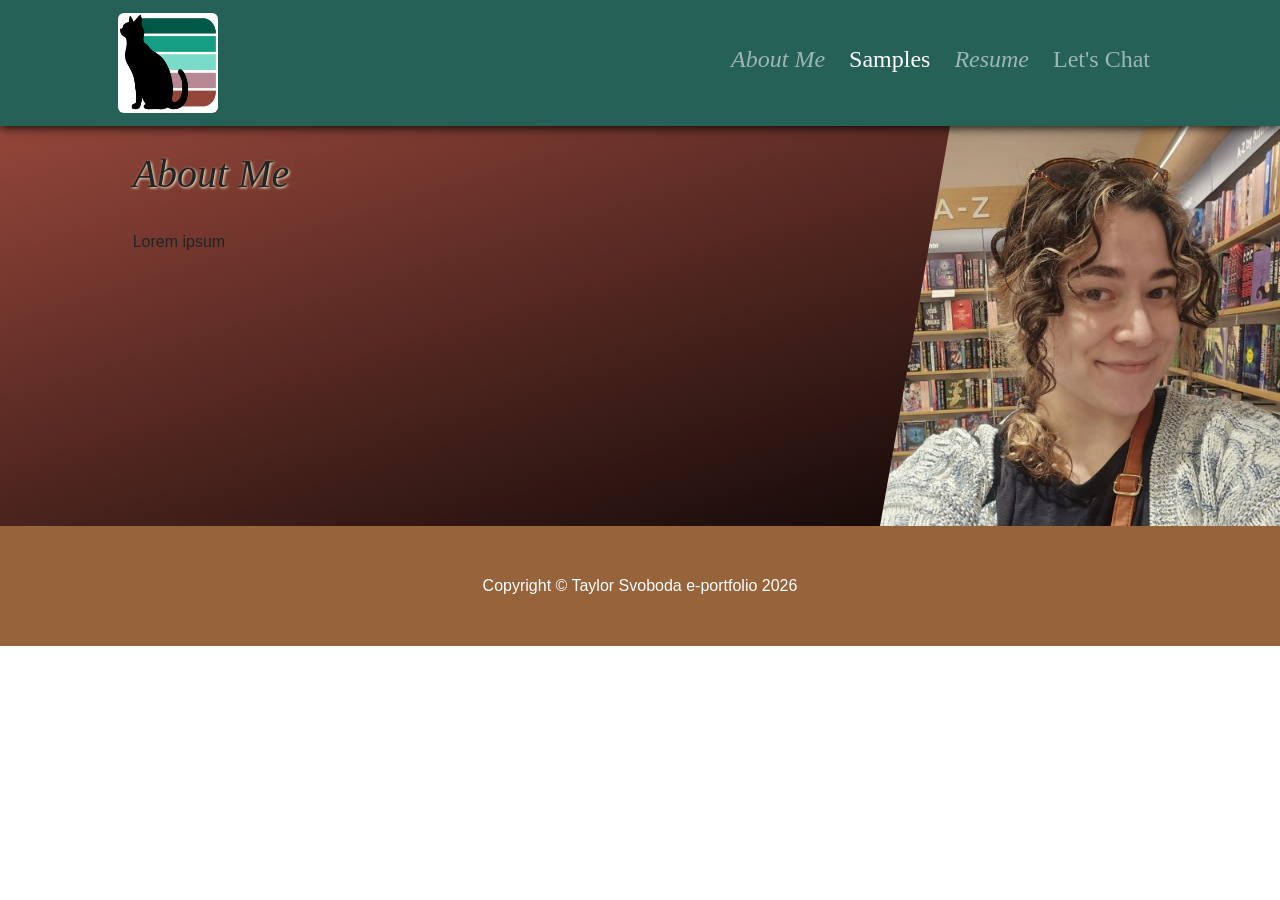
==== about.html @ b109f9ad "feat: blurbs about sample sites" ====
<!DOCTYPE html>
<html lang="en">

<head>
  <meta charset="UTF-8">
  <meta name="viewport" content="width=device-width, initial-scale=1.0">
  <link href="https://cdn.jsdelivr.net/npm/bootstrap@5.3.8/dist/css/bootstrap.min.css" rel="stylesheet"
    integrity="sha384-sRIl4kxILFvY47J16cr9ZwB07vP4J8+LH7qKQnuqkuIAvNWLzeN8tE5YBujZqJLB" crossorigin="anonymous">
  <link rel="stylesheet" href="styles.css" type="text/css">
  <title>About</title>
</head>

<body>
  <!-- Responsive navbar-->
  <nav class="navbar navbar-expand-lg navbar-dark bg-nav-dark">
    <div class="container px-5">
      <a class="navbar-logo" href="#"><img src="images/logo.png" alt="Black Cat Web Designs Home Page" width="100px"
          height="100px" class="rounded" /></a>
      <button class="navbar-toggler" type="button" data-bs-toggle="collapse" data-bs-target="#navbarSupportedContent"
        aria-controls="navbarSupportedContent" aria-expanded="false" aria-label="Toggle navigation for smaller screens">
        <span class="navbar-toggler-icon"></span>
      </button>
      <div class="collapse navbar-collapse" id="navbarSupportedContent">
        <ul class="navbar-nav ms-auto mb-2 mb-lg-0">
          <li class="nav-item px-1">
            <a class="nav-link" href="#"><i>About Me</i></a>
          </li>
          <li class="nav-item px-1">
            <a class="nav-link active" aria-current="page" href="./samples.html">Samples</a>
          </li>
          <li class="nav-item px-1">
            <a class="nav-link" href="./pages/resume.html"><i>Resume</i></a>
          </li>
          <li class="nav-item px-1">
            <a class="nav-link" href="./pages/contact.html">Let&#39s Chat</a>
          </li>
        </ul>
      </div>
    </div>
  </nav>
  <div class="full-width-grad-about">
    <div class="row">
      <div class="container col-lg-4">
        <h1 id="about-h1" class="p-4 w-100"><i>About Me</i></h1>
        <p class="p-4 m-auto w-100">Lorem ipsum</p>
      </div>
      <div class="about-img"><img src="./images/taylor.jpg" /></div>
    </div>
  </div>
  <footer class="py-5 bg-footer-dark">
    <div class="container px-4 px-lg-5">
      <p class="m-0 text-center text-white">
        Copyright &copy; Taylor Svoboda e-portfolio 2026
      </p>
    </div>
  </footer>
  <script src="https://cdn.jsdelivr.net/npm/bootstrap@5.3.8/dist/js/bootstrap.bundle.min.js"
    integrity="sha384-FKyoEForCGlyvwx9Hj09JcYn3nv7wiPVlz7YYwJrWVcXK/BmnVDxM+D2scQbITxI"
    crossorigin="anonymous"></script>
</body>

</html>
---- styles.css ----
:root {
  --bs-primary: #005847;
  --bs-secondary: #94463a;
  --bs-light: #f8f9fa;
  --bs-dark: #212529;
  --bs-primary-rgb: 0, 88, 71;
  --bs-secondary-rgb: 148, 70, 58;
  --bs-light-rgb: 248, 249, 250;
  --bs-dark-rgb: 33, 37, 41;
  --bs-nav-dark-rgb: 37, 97, 86;
  --bs-footer-dark-rgb: 151, 99, 59;
  --bs-accent-light-rgb: 230, 201, 173;
  --bs-white-rgb: 255, 255, 255;
  --bs-black-rgb: 0, 0, 0;
  --bs-body-color-rgb: 33, 37, 41;
  --bs-body-bg-rgb: 255, 255, 255;
  --bs-font-sans-serif: "Open Sans", sans-serif;
  --bs-gradient: linear-gradient(
    180deg,
    rgba(255, 255, 255, 0.15),
    rgba(255, 255, 255, 0)
  );
  --bs-body-font-family: var(--bs-font-sans-serif);
  --bs-body-font-size: 1rem;
  --bs-body-font-weight: 400;
  --bs-body-line-height: 1.5;
  --bs-body-color: #212529;
  --bs-body-bg: #fff;
  --bs-border-width: 1px;
  --bs-border-style: solid;
  --bs-border-color: #dee2e6;
  --bs-border-color-translucent: rgba(0, 0, 0, 0.175);
  --bs-border-radius: 0.375rem;
  --bs-border-radius-sm: 0.25rem;
  --bs-border-radius-lg: 0.5rem;
  --bs-border-radius-xl: 1rem;
  --bs-border-radius-2xl: 2rem;
  --bs-border-radius-pill: 50rem;
  --bs-link-color: #5472b8;
  --bs-link-hover-color: #005847;
  --bs-nav-link-font-size: 1.5rem;
}

*,
*::before,
*::after {
  box-sizing: border-box;
}

@media (prefers-reduced-motion: no-preference) {
  :root {
    scroll-behavior: smooth;
  }
}

body {
  margin: 0;
  font-family: var(--bs-body-font-family);
  font-size: var(--bs-body-font-size);
  font-weight: var(--bs-body-font-weight);
  line-height: var(--bs-body-line-height);
  color: var(--bs-body-color);
  text-align: var(--bs-body-text-align);
  background-color: var(--bs-body-bg);
  -webkit-text-size-adjust: 100%;
  -webkit-tap-highlight-color: rgba(0, 0, 0, 0);
}

h6, .h6, h5, .h5, h4, .h4, h3, .h3, h2, .h2, h1, .h1, .nav-link {
  margin-top: 0;
  margin-bottom: 0.5rem;
  font-weight: 500;
  line-height: 1.2;
  font-family: "Palatino Linotype", "Book Antiqua", Palatino, serif;
}

h1, .h1 {
  font-size: calc(1.375rem + 1.5vw);
}
@media (min-width: 1200px) {
  h1, .h1 {
    font-size: 2.5rem;
  }
}

#samples-h1 {
  width:fit-content;
  color: #94463a;
  text-shadow: 1px 1px 3px #fffccf;
}

h2, .h2 {
  font-size: calc(1.325rem + 0.9vw);
}
@media (min-width: 1200px) {
  h2, .h2 {
    font-size: 2rem;
  }
}

h3, .h3 {
  font-size: calc(1.3rem + 0.6vw);
}
@media (min-width: 1200px) {
  h3, .h3 {
    font-size: 1.75rem;
  }
}

h4, .h4 {
  font-size: calc(1.275rem + 0.3vw);
}
@media (min-width: 1200px) {
  h4, .h4 {
    font-size: 1.5rem;
  }
}

h5, .h5 {
  font-size: 1.25rem;
}

h6, .h6 {
  font-size: 1rem;
}

p {
  margin-top: 0;
  margin-bottom: 1rem;
}

ol,
ul {
  padding-left: 2rem;
  margin-top: 0;
  margin-bottom: 1rem;
}

ol ol,
ul ul,
ol ul,
ul ol {
  margin-bottom: 0;
}

b,
strong {
  font-weight: bolder;
}

a {
  color: var(--bs-link-color);
  text-decoration: underline;
}
a:hover {
  color: var(--bs-link-hover-color);
}

a:not([href]):not([class]), a:not([href]):not([class]):hover {
  color: inherit;
  text-decoration: none;
}

img {
  vertical-align: middle;
}

button:focus:not(:focus-visible) {
  outline: 0;
}

button {
  border-radius: 0;
  margin: 0;
  font-family: inherit;
  font-size: inherit;
  line-height: inherit;
  text-transform: none;
}

button,
[type="button"],
[type="reset"],
[type="submit"] {
  -webkit-appearance: button;
}
button:not(:disabled),
[type="button"]:not(:disabled),
[type="reset"]:not(:disabled),
[type="submit"]:not(:disabled) {
  cursor: pointer;
}

::-moz-focus-inner {
  padding: 0;
  border-style: none;
}

::-webkit-color-swatch-wrapper {
  padding: 0;
}

[hidden] {
  display: none !important;
}

.img-fluid {
  max-width: 100%;
  height: auto;
}

.container,
.container-fluid,
.container-xxl,
.container-xl,
.container-lg,
.container-md,
.container-sm {
  --bs-gutter-x: 1.5rem;
  --bs-gutter-y: 0;
  width: 100%;
  padding-right: calc(var(--bs-gutter-x) * 0.5);
  padding-left: calc(var(--bs-gutter-x) * 0.5);
  margin-right: auto;
  margin-left: auto;
}

.btn-primary {
  background-color: var(--bs-primary);
  color: white;
  border-color: var(--bs-primary);
}

@media (min-width: 576px) {
  .container-sm, .container {
    max-width: 540px;
  }
}
@media (min-width: 768px) {
  .container-md, .container-sm, .container {
    max-width: 720px;
  }
}
@media (min-width: 992px) {
  .container-lg, .container-md, .container-sm, .container {
    max-width: 960px;
  }
}
@media (min-width: 1200px) {
  .container-xl, .container-lg, .container-md, .container-sm, .container {
    max-width: 1140px;
  }
}
@media (min-width: 1400px) {
  .container-xxl, .container-xl, .container-lg, .container-md, .container-sm, .container {
    max-width: 1320px;
  }
}
.row {
  --bs-gutter-x: 1.5rem;
  --bs-gutter-y: 0;
  display: flex;
  flex-wrap: wrap;
  margin-top: calc(-1 * var(--bs-gutter-y));
  margin-right: calc(-0.5 * var(--bs-gutter-x));
  margin-left: calc(-0.5 * var(--bs-gutter-x));
}
.row > * {
  flex-shrink: 0;
  width: 100%;
  max-width: 100%;
  padding-right: calc(var(--bs-gutter-x) * 0.5);
  padding-left: calc(var(--bs-gutter-x) * 0.5);
  margin-top: var(--bs-gutter-y);
}

@media (min-width: 992px) {
  .col-lg {
    flex: 1 0 0%;
  }
 
  .col-lg-auto {
    flex: 0 0 auto;
    width: auto;
  }
  .col-lg-1 {
    flex: 0 0 auto;
    width: 8.33333333%;
  }
  .col-lg-2 {
    flex: 0 0 auto;
    width: 16.66666667%;
  }
  .col-lg-3 {
    flex: 0 0 auto;
    width: 25%;
  }
  .col-lg-4 {
    flex: 0 0 auto;
    width: 33.33333333%;
  }
  .col-lg-5 {
    flex: 0 0 auto;
    width: 41.66666667%;
  }
  .col-lg-6 {
    flex: 0 0 auto;
    width: 50%;
  }

  .col-lg-7 {
    flex: 0 0 auto;
    width: 58.33333333%;
  }
  .col-lg-8 {
    flex: 0 0 auto;
    width: 66.66666667%;
  }
  .col-lg-9 {
    flex: 0 0 auto;
    width: 75%;
  }
  .col-lg-10 {
    flex: 0 0 auto;
    width: 83.33333333%;
  }
  .col-lg-11 {
    flex: 0 0 auto;
    width: 91.66666667%;
  }
  .col-lg-12 {
    flex: 0 0 auto;
    width: 100%;
  }
  .g-lg-0,
  .gx-lg-0 {
    --bs-gutter-x: 0;
  }
  .g-lg-0,
  .gy-lg-0 {
    --bs-gutter-y: 0;
  }
  .g-lg-1,
  .gx-lg-1 {
    --bs-gutter-x: 0.25rem;
  }
  .g-lg-1,
  .gy-lg-1 {
    --bs-gutter-y: 0.25rem;
  }
  .g-lg-2,
  .gx-lg-2 {
    --bs-gutter-x: 0.5rem;
  }
  .g-lg-2,
  .gy-lg-2 {
    --bs-gutter-y: 0.5rem;
  }
  .g-lg-3,
  .gx-lg-3 {
    --bs-gutter-x: 1rem;
  }
  .g-lg-3,
  .gy-lg-3 {
    --bs-gutter-y: 1rem;
  }
  .g-lg-4,
  .gx-lg-4 {
    --bs-gutter-x: 1.5rem;
  }
  .g-lg-4,
  .gy-lg-4 {
    --bs-gutter-y: 1.5rem;
  }
  .g-lg-5,
  .gx-lg-5 {
    --bs-gutter-x: 3rem;
  }
  .g-lg-5,
  .gy-lg-5 {
    --bs-gutter-y: 3rem;
  }
}
@media (min-width: 1200px) {
  .col-xl {
    flex: 1 0 0%;
  }
  .row-cols-xl-auto > * {
    flex: 0 0 auto;
    width: auto;
  }
  .row-cols-xl-1 > * {
    flex: 0 0 auto;
    width: 100%;
  }
  .row-cols-xl-2 > * {
    flex: 0 0 auto;
    width: 50%;
  }
  .row-cols-xl-3 > * {
    flex: 0 0 auto;
    width: 33.3333333333%;
  }
  .row-cols-xl-4 > * {
    flex: 0 0 auto;
    width: 25%;
  }
  .row-cols-xl-5 > * {
    flex: 0 0 auto;
    width: 20%;
  }
  .row-cols-xl-6 > * {
    flex: 0 0 auto;
    width: 16.6666666667%;
  }
  .col-xl-auto {
    flex: 0 0 auto;
    width: auto;
  }
  .col-xl-1 {
    flex: 0 0 auto;
    width: 8.33333333%;
  }
  .col-xl-2 {
    flex: 0 0 auto;
    width: 16.66666667%;
  }
  .col-xl-3 {
    flex: 0 0 auto;
    width: 25%;
  }
  .col-xl-4 {
    flex: 0 0 auto;
    width: 33.33333333%;
  }
  .col-xl-5 {
    flex: 0 0 auto;
    width: 41.66666667%;
  }
  .col-xl-6 {
    flex: 0 0 auto;
    width: 50%;
  }
  .col-xl-7 {
    flex: 0 0 auto;
    width: 58.33333333%;
  }
  .col-xl-8 {
    flex: 0 0 auto;
    width: 66.66666667%;
  }
  .col-xl-9 {
    flex: 0 0 auto;
    width: 75%;
  }
  .col-xl-10 {
    flex: 0 0 auto;
    width: 83.33333333%;
  }
  .col-xl-11 {
    flex: 0 0 auto;
    width: 91.66666667%;
  }
  .col-xl-12 {
    flex: 0 0 auto;
    width: 100%;
  }
  .g-xl-0,
  .gx-xl-0 {
    --bs-gutter-x: 0;
  }
  .g-xl-0,
  .gy-xl-0 {
    --bs-gutter-y: 0;
  }
  .g-xl-1,
  .gx-xl-1 {
    --bs-gutter-x: 0.25rem;
  }
  .g-xl-1,
  .gy-xl-1 {
    --bs-gutter-y: 0.25rem;
  }
  .g-xl-2,
  .gx-xl-2 {
    --bs-gutter-x: 0.5rem;
  }
  .g-xl-2,
  .gy-xl-2 {
    --bs-gutter-y: 0.5rem;
  }
  .g-xl-3,
  .gx-xl-3 {
    --bs-gutter-x: 1rem;
  }
  .g-xl-3,
  .gy-xl-3 {
    --bs-gutter-y: 1rem;
  }
  .g-xl-4,
  .gx-xl-4 {
    --bs-gutter-x: 1.5rem;
  }
  .g-xl-4,
  .gy-xl-4 {
    --bs-gutter-y: 1.5rem;
  }
  .g-xl-5,
  .gx-xl-5 {
    --bs-gutter-x: 3rem;
  }
  .g-xl-5,
  .gy-xl-5 {
    --bs-gutter-y: 3rem;
  }
}
@media (min-width: 1400px) {
  .col-xxl {
    flex: 1 0 0%;
  }
  .row-cols-xxl-auto > * {
    flex: 0 0 auto;
    width: auto;
  }
  .row-cols-xxl-1 > * {
    flex: 0 0 auto;
    width: 100%;
  }
  .row-cols-xxl-2 > * {
    flex: 0 0 auto;
    width: 50%;
  }
  .row-cols-xxl-3 > * {
    flex: 0 0 auto;
    width: 33.3333333333%;
  }
  .row-cols-xxl-4 > * {
    flex: 0 0 auto;
    width: 25%;
  }
  .row-cols-xxl-5 > * {
    flex: 0 0 auto;
    width: 20%;
  }
  .row-cols-xxl-6 > * {
    flex: 0 0 auto;
    width: 16.6666666667%;
  }
  .col-xxl-auto {
    flex: 0 0 auto;
    width: auto;
  }
  .col-xxl-1 {
    flex: 0 0 auto;
    width: 8.33333333%;
  }
  .col-xxl-2 {
    flex: 0 0 auto;
    width: 16.66666667%;
  }
  .col-xxl-3 {
    flex: 0 0 auto;
    width: 25%;
  }
  .col-xxl-4 {
    flex: 0 0 auto;
    width: 33.33333333%;
  }
  .col-xxl-5 {
    flex: 0 0 auto;
    width: 41.66666667%;
  }
  .col-xxl-6 {
    flex: 0 0 auto;
    width: 50%;
  }
  .col-xxl-7 {
    flex: 0 0 auto;
    width: 58.33333333%;
  }
  .col-xxl-8 {
    flex: 0 0 auto;
    width: 66.66666667%;
  }
  .col-xxl-9 {
    flex: 0 0 auto;
    width: 75%;
  }
  .col-xxl-10 {
    flex: 0 0 auto;
    width: 83.33333333%;
  }
  .col-xxl-11 {
    flex: 0 0 auto;
    width: 91.66666667%;
  }
  .col-xxl-12 {
    flex: 0 0 auto;
    width: 100%;
  }
  .g-xxl-0,
  .gx-xxl-0 {
    --bs-gutter-x: 0;
  }
  .g-xxl-0,
  .gy-xxl-0 {
    --bs-gutter-y: 0;
  }
  .g-xxl-1,
  .gx-xxl-1 {
    --bs-gutter-x: 0.25rem;
  }
  .g-xxl-1,
  .gy-xxl-1 {
    --bs-gutter-y: 0.25rem;
  }
  .g-xxl-2,
  .gx-xxl-2 {
    --bs-gutter-x: 0.5rem;
  }
  .g-xxl-2,
  .gy-xxl-2 {
    --bs-gutter-y: 0.5rem;
  }
  .g-xxl-3,
  .gx-xxl-3 {
    --bs-gutter-x: 1rem;
  }
  .g-xxl-3,
  .gy-xxl-3 {
    --bs-gutter-y: 1rem;
  }
  .g-xxl-4,
  .gx-xxl-4 {
    --bs-gutter-x: 1.5rem;
  }
  .g-xxl-4,
  .gy-xxl-4 {
    --bs-gutter-y: 1.5rem;
  }
  .g-xxl-5,
  .gx-xxl-5 {
    --bs-gutter-x: 3rem;
  }
  .g-xxl-5,
  .gy-xxl-5 {
    --bs-gutter-y: 3rem;
  }
}

.nav {
  --bs-nav-link-padding-x: 1rem;
  --bs-nav-link-padding-y: 0.5rem;
  --bs-nav-link-font-weight: ;
  --bs-nav-link-color: var(--bs-link-color);
  --bs-nav-link-hover-color: var(--bs-link-hover-color);
  --bs-nav-link-disabled-color: #6c757d;
  display: flex;
  flex-wrap: wrap;
  padding-left: 0;
  margin-bottom: 0;
  list-style: none;
}

.nav-link {
  display: block;
  padding: var(--bs-nav-link-padding-y) var(--bs-nav-link-padding-x);
  font-size: var(--bs-nav-link-font-size);
  font-weight: var(--bs-nav-link-font-weight);
  color: var(--bs-nav-link-color);
  text-decoration: none;
  transition: color 0.15s ease-in-out, background-color 0.15s ease-in-out,
    border-color 0.15s ease-in-out;
}
@media (prefers-reduced-motion: reduce) {
  .nav-link {
    transition: none;
  }
}
.nav-link:hover,
.nav-link:focus {
  color: var(--bs-nav-link-hover-color);
}
.nav-link.disabled {
  color: var(--bs-nav-link-disabled-color);
  pointer-events: none;
  cursor: default;
}

.navbar {
  --bs-navbar-padding-x: 0;
  --bs-navbar-padding-y: 0.5rem;
  --bs-navbar-color: rgba(0, 0, 0, 0.55);
  --bs-navbar-hover-color: rgba(0, 0, 0, 0.7);
  --bs-navbar-disabled-color: rgba(0, 0, 0, 0.3);
  --bs-navbar-active-color: rgba(0, 0, 0, 0.9);
  --bs-navbar-logo-padding-y: 0.3125rem;
  --bs-navbar-logo-margin-end: 1rem;
  --bs-navbar-logo-font-size: 1.25rem;
  --bs-navbar-logo-color: rgba(0, 0, 0, 0.9);
  --bs-navbar-logo-hover-color: rgba(0, 0, 0, 0.9);
  --bs-navbar-nav-link-padding-x: 0.5rem;
  --bs-navbar-toggler-padding-y: 0.25rem;
  --bs-navbar-toggler-padding-x: 0.75rem;
  --bs-navbar-toggler-font-size: 1.25rem;
  --bs-navbar-toggler-icon-bg: url("data:image/svg+xml,%3csvg xmlns='http://www.w3.org/2000/svg' viewBox='0 0 30 30'%3e%3cpath stroke='rgba%280, 0, 0, 0.55%29' stroke-linecap='round' stroke-miterlimit='10' stroke-width='2' d='M4 7h22M4 15h22M4 23h22'/%3e%3c/svg%3e");
  --bs-navbar-toggler-border-color: rgba(0, 0, 0, 0.1);
  --bs-navbar-toggler-border-radius: 0.375rem;
  --bs-navbar-toggler-focus-width: 0.25rem;
  --bs-navbar-toggler-transition: box-shadow 0.15s ease-in-out;
  position: relative;
  display: flex;
  flex-wrap: wrap;
  align-items: center;
  justify-content: space-between;
  padding: var(--bs-navbar-padding-y) var(--bs-navbar-padding-x);
  box-shadow: 0 1px 10px black;
  z-index: 2;
}
.navbar > .container,
.navbar > .container-fluid,
.navbar > .container-sm,
.navbar > .container-md,
.navbar > .container-lg,
.navbar > .container-xl,
.navbar > .container-xxl {
  display: flex;
  flex-wrap: inherit;
  align-items: center;
  justify-content: space-between;
}

.navbar-logo {
  padding-top: var(--bs-navbar-logo-padding-y);
  padding-bottom: var(--bs-navbar-logo-padding-y);
  margin-right: var(--bs-navbar-logo-margin-end);
  font-size: var(--bs-navbar-logo-font-size);
  color: var(--bs-navbar-logo-color);
  text-decoration: none;
  white-space: nowrap;
}
.navbar-logo:hover,
.navbar-logo:focus {
  color: var(--bs-navbar-logo-hover-color);
}

.navbar-nav {
  --bs-nav-link-padding-x: 0;
  --bs-nav-link-padding-y: 0.5rem;
  --bs-nav-link-font-weight: ;
  --bs-nav-link-color: var(--bs-navbar-color);
  --bs-nav-link-hover-color: var(--bs-navbar-hover-color);
  --bs-nav-link-disabled-color: var(--bs-navbar-disabled-color);
  display: flex;
  flex-direction: column;
  padding-left: 0;
  margin-bottom: 0;
  list-style: none;
}
.navbar-nav .show > .nav-link,
.navbar-nav .nav-link.active {
  color: var(--bs-navbar-active-color);
}

.navbar-text {
  padding-top: 0.5rem;
  padding-bottom: 0.5rem;
  color: var(--bs-navbar-color);
}
.navbar-text a,
.navbar-text a:hover,
.navbar-text a:focus {
  color: var(--bs-navbar-active-color);
}

.navbar-collapse {
  flex-basis: 100%;
  flex-grow: 1;
  align-items: center;
}

.navbar-toggler {
  padding: var(--bs-navbar-toggler-padding-y) var(--bs-navbar-toggler-padding-x);
  font-size: var(--bs-navbar-toggler-font-size);
  line-height: 1;
  color: var(--bs-navbar-color);
  background-color: transparent;
  border: var(--bs-border-width) solid var(--bs-navbar-toggler-border-color);
  border-radius: var(--bs-navbar-toggler-border-radius);
  transition: var(--bs-navbar-toggler-transition);
}
@media (prefers-reduced-motion: reduce) {
  .navbar-toggler {
    transition: none;
  }
}
.navbar-toggler:hover {
  text-decoration: none;
}
.navbar-toggler:focus {
  text-decoration: none;
  outline: 0;
  box-shadow: 0 0 0 var(--bs-navbar-toggler-focus-width);
}

.navbar-toggler-icon {
  display: inline-block;
  width: 1.5em;
  height: 1.5em;
  vertical-align: middle;
  background-image: var(--bs-navbar-toggler-icon-bg);
  background-repeat: no-repeat;
  background-position: center;
  background-size: 100%;
}

.navbar-nav-scroll {
  max-height: var(--bs-scroll-height, 75vh);
  overflow-y: auto;
}

@media (min-width: 576px) {
  .navbar-expand-sm {
    flex-wrap: nowrap;
    justify-content: flex-start;
  }
  .navbar-expand-sm .navbar-nav {
    flex-direction: row;
  }
  .navbar-expand-sm .navbar-nav .dropdown-menu {
    position: absolute;
  }
  .navbar-expand-sm .navbar-nav .nav-link {
    padding-right: var(--bs-navbar-nav-link-padding-x);
    padding-left: var(--bs-navbar-nav-link-padding-x);
  }
  .navbar-expand-sm .navbar-nav-scroll {
    overflow: visible;
  }
  .navbar-expand-sm .navbar-collapse {
    display: flex !important;
    flex-basis: auto;
  }
  .navbar-expand-sm .navbar-toggler {
    display: none;
  }
}
@media (min-width: 768px) {
  .navbar-expand-md {
    flex-wrap: nowrap;
    justify-content: flex-start;
  }
  .navbar-expand-md .navbar-nav {
    flex-direction: row;
  }
  .navbar-expand-md .navbar-nav .dropdown-menu {
    position: absolute;
  }
  .navbar-expand-md .navbar-nav .nav-link {
    padding-right: var(--bs-navbar-nav-link-padding-x);
    padding-left: var(--bs-navbar-nav-link-padding-x);
  }
  .navbar-expand-md .navbar-nav-scroll {
    overflow: visible;
  }
  .navbar-expand-md .navbar-collapse {
    display: flex !important;
    flex-basis: auto;
  }
  .navbar-expand-md .navbar-toggler {
    display: none;
  }
}
@media (min-width: 992px) {
  .navbar-expand-lg {
    flex-wrap: nowrap;
    justify-content: flex-start;
  }
  .navbar-expand-lg .navbar-nav {
    flex-direction: row;
  }
  .navbar-expand-lg .navbar-nav .dropdown-menu {
    position: absolute;
  }
  .navbar-expand-lg .navbar-nav .nav-link {
    padding-right: var(--bs-navbar-nav-link-padding-x);
    padding-left: var(--bs-navbar-nav-link-padding-x);
  }
  .navbar-expand-lg .navbar-nav-scroll {
    overflow: visible;
  }
  .navbar-expand-lg .navbar-collapse {
    display: flex !important;
    flex-basis: auto;
  }
  .navbar-expand-lg .navbar-toggler {
    display: none;
  }
}
@media (min-width: 1200px) {
  .navbar-expand-xl {
    flex-wrap: nowrap;
    justify-content: flex-start;
  }
  .navbar-expand-xl .navbar-nav {
    flex-direction: row;
  }
  .navbar-expand-xl .navbar-nav .dropdown-menu {
    position: absolute;
  }
  .navbar-expand-xl .navbar-nav .nav-link {
    padding-right: var(--bs-navbar-nav-link-padding-x);
    padding-left: var(--bs-navbar-nav-link-padding-x);
  }
  .navbar-expand-xl .navbar-nav-scroll {
    overflow: visible;
  }
  .navbar-expand-xl .navbar-collapse {
    display: flex !important;
    flex-basis: auto;
  }
  .navbar-expand-xl .navbar-toggler {
    display: none;
  }
}
@media (min-width: 1400px) {
  .navbar-expand-xxl {
    flex-wrap: nowrap;
    justify-content: flex-start;
  }
  .navbar-expand-xxl .navbar-nav {
    flex-direction: row;
  }
  .navbar-expand-xxl .navbar-nav .dropdown-menu {
    position: absolute;
  }
  .navbar-expand-xxl .navbar-nav .nav-link {
    padding-right: var(--bs-navbar-nav-link-padding-x);
    padding-left: var(--bs-navbar-nav-link-padding-x);
  }
  .navbar-expand-xxl .navbar-nav-scroll {
    overflow: visible;
  }
  .navbar-expand-xxl .navbar-collapse {
    display: flex !important;
    flex-basis: auto;
  }
  .navbar-expand-xxl .navbar-toggler {
    display: none;
  }
}

.navbar-expand {
  flex-wrap: nowrap;
  justify-content: flex-start;
}
.navbar-expand .navbar-nav {
  flex-direction: row;
}
.navbar-expand .navbar-nav .dropdown-menu {
  position: absolute;
}
.navbar-expand .navbar-nav .nav-link {
  padding-right: var(--bs-navbar-nav-link-padding-x);
  padding-left: var(--bs-navbar-nav-link-padding-x);
}
.navbar-expand .navbar-nav-scroll {
  overflow: visible;
}
.navbar-expand .navbar-collapse {
  display: flex !important;
  flex-basis: auto;
}
.navbar-expand .navbar-toggler {
  display: none;
}

.navbar-dark {
  --bs-navbar-color: rgba(255, 255, 255, 0.55);
  --bs-navbar-hover-color: rgba(255, 255, 255, 0.75);
  --bs-navbar-disabled-color: rgba(255, 255, 255, 0.25);
  --bs-navbar-active-color: #fff;
  --bs-navbar-logo-color: #fff;
  --bs-navbar-logo-hover-color: #fff;
  --bs-navbar-toggler-border-color: rgba(255, 255, 255, 0.1);
  --bs-navbar-toggler-icon-bg: url("data:image/svg+xml,%3csvg xmlns='http://www.w3.org/2000/svg' viewBox='0 0 30 30'%3e%3cpath stroke='rgba%28255, 255, 255, 0.55%29' stroke-linecap='round' stroke-miterlimit='10' stroke-width='2' d='M4 7h22M4 15h22M4 23h22'/%3e%3c/svg%3e");
}

/* ABOUT */
.full-width-grad-about {
  background-image: linear-gradient(to bottom right, var(--bs-secondary), black);
  /* TODO: fix, not showing */
  box-shadow: 0 10px 10px black;
  max-height: 400px;
  z-index: 1;
}

#about-h1 {
  float: left;
  text-shadow: 1px 1px 3px #fffccf;
}

/* TODO make responsive */
.about-img {
  max-width: 50%;
  float: right;
  max-height: 400px;
}

.about-img img {
  width: auto;
  height: 100%;
  float: right;
  --p: 70px; /* control the shape (can be percentage) */
  aspect-ratio: 1;
  clip-path: polygon(var(--p) 0,100% 0,100% 100%,0 100%);
}

/* SAMPLES */
.carousel {
  position: relative;
  width: 80%;
  padding-bottom: 5rem; /* Add padding to the bottom to make room for the caption */
}

/* Limit size of sliding images within laptop 'border' */
#samples-carousel .carousel-inner {
  width: 77%;
  overflow: hidden;
  padding: 0;
  padding-top: 4.5%;
}

.external-caption {
  text-align: center;
  margin-top: 5rem;
  padding-bottom: -5rem;
}

.carousel.pointer-event {
  touch-action: pan-y;
}

.carousel-inner::after {
  display: block;
  clear: both;
  content: "";
}

.carousel-item {
  object-fit: cover;
  width: 100%;
  height: 100%;
  margin-right: -100%;
  -webkit-backface-visibility: hidden;
          backface-visibility: hidden;
  transition: transform 0.6s ease-in-out;
  overflow: hidden; /* Hide excess parts of the image */
}

.carousel-item img {
  height: 100%; /* Make the image take up the full height of the item container */
  width: 100%; /* Make the image take up the full width */
  object-position: top center; /* Center the image within the container */
}

@media (prefers-reduced-motion: reduce) {
  .carousel-item {
    transition: none;
  }
}

.carousel-item.active,
.carousel-item-next,
.carousel-item-prev {
  display: block;
}

.carousel-item-next:not(.carousel-item-start),
.active.carousel-item-end {
  transform: translateX(100%);
}

.carousel-item-prev:not(.carousel-item-end),
.active.carousel-item-start {
  transform: translateX(-100%);
}

.carousel-fade .carousel-item {
  opacity: 0;
  transition-property: opacity;
  transform: none;
}
.carousel-fade .carousel-item.active,
.carousel-fade .carousel-item-next.carousel-item-start,
.carousel-fade .carousel-item-prev.carousel-item-end {
  z-index: 1;
  opacity: 1;
}
.carousel-fade .active.carousel-item-start,
.carousel-fade .active.carousel-item-end {
  z-index: 0;
  opacity: 0;
  transition: opacity 0s 0.6s;
}
@media (prefers-reduced-motion: reduce) {
  .carousel-fade .active.carousel-item-start,
  .carousel-fade .active.carousel-item-end {
    transition: none;
  }
}

.carousel-control-prev,
.carousel-control-next {
  position: absolute;
  top: 0;
  bottom: 0;
  z-index: 1;
  display: flex;
  align-items: center;
  justify-content: center;
  width: 15%;
  padding: 0;
  color: #fff;
  text-align: center;
  background: none;
  border: 0;
  opacity: 0.5;
  transition: opacity 0.15s ease;
}

/* make icons more visible */
.carousel-control-prev-icon,
.carousel-control-next-icon {
  filter: invert(1);
}

@media (prefers-reduced-motion: reduce) {
  .carousel-control-prev,
  .carousel-control-next {
    transition: none;
  }
}
.carousel-control-prev:hover,
.carousel-control-prev:focus,
.carousel-control-next:hover,
.carousel-control-next:focus {
  color: #fff;
  text-decoration: none;
  outline: 0;
  opacity: 0.9;
}

.carousel-control-prev {
  left: 0;
}

.carousel-control-next {
  right: 0;
}

.carousel-control-prev-icon,
.carousel-control-next-icon {
  display: inline-block;
  width: 2rem;
  height: 2rem;
  background-repeat: no-repeat;
  background-position: 50%;
  background-size: 100% 100%;
}

.carousel-control-prev-icon {
  background-image: url("data:image/svg+xml,%3csvg xmlns='http://www.w3.org/2000/svg' viewBox='0 0 16 16' fill='%23fff'%3e%3cpath d='M11.354 1.646a.5.5 0 0 1 0 .708L5.707 8l5.647 5.646a.5.5 0 0 1-.708.708l-6-6a.5.5 0 0 1 0-.708l6-6a.5.5 0 0 1 .708 0z'/%3e%3c/svg%3e");
}

.carousel-control-next-icon {
  background-image: url("data:image/svg+xml,%3csvg xmlns='http://www.w3.org/2000/svg' viewBox='0 0 16 16' fill='%23fff'%3e%3cpath d='M4.646 1.646a.5.5 0 0 1 .708 0l6 6a.5.5 0 0 1 0 .708l-6 6a.5.5 0 0 1-.708-.708L10.293 8 4.646 2.354a.5.5 0 0 1 0-.708z'/%3e%3c/svg%3e");
}

.carousel-indicators {
  position: absolute;
  right: 0;
  bottom: 0;
  left: 0;
  z-index: 2;
  display: flex;
  justify-content: center;
  padding: 0;
  margin-right: 15%;
  margin-bottom: 1rem;
  margin-left: 15%;
  list-style: none;
}
.carousel-indicators [data-bs-target] {
  box-sizing: content-box;
  flex: 0 1 auto;
  width: 30px;
  height: 3px;
  padding: 0;
  margin-right: 3px;
  margin-left: 3px;
  text-indent: -999px;
  cursor: pointer;
  background-color: #fff;
  background-clip: padding-box;
  border: 0;
  border-top: 10px solid transparent;
  border-bottom: 10px solid transparent;
  opacity: 0.5;
  transition: opacity 0.6s ease;
}
@media (prefers-reduced-motion: reduce) {
  .carousel-indicators [data-bs-target] {
    transition: none;
  }
}
.carousel-indicators .active {
  opacity: 1;
}

/* ----------------------- */
.this-will-work {
  position: relative;
}

.transparent-frame-overlay {
  pointer-events: none;
  position: absolute;
  left: 50%;
  top:50%;
  transform: translate(-50%, -50%);
  z-index: 10;
  height: 100%;
  width:100%;
}

/* MacBook image sizing */
.transparent-frame-overlay img {
  width: 100%;
  height: auto;
}

.text-bg-primary {
  color: #fff !important;
  background-color: RGBA(13, 110, 253, var(--bs-bg-opacity, 1)) !important;
}

.text-bg-secondary {
  color: #fff !important;
  background-color: RGBA(148, 70, 58, var(--bs-bg-opacity, 1)) !important;
}

.text-bg-light {
  color: #000 !important;
  background-color: RGBA(248, 249, 250, var(--bs-bg-opacity, 1)) !important;
}

.text-bg-dark {
  color: #fff !important;
  background-color: RGBA(33, 37, 41, var(--bs-bg-opacity, 1)) !important;
}

.d-block {
  display: block !important;
}

.w-25 {
  width: 25% !important;
}

.w-50 {
  width: 50% !important;
}

.w-75 {
  width: 75% !important;
}

.w-100 {
  width: 100% !important;
}

.w-auto {
  width: auto !important;
}

.mw-100 {
  max-width: 100% !important;
}

.vw-100 {
  width: 100vw !important;
}

.min-vw-100 {
  min-width: 100vw !important;
}

.h-25 {
  height: 25% !important;
}

.h-50 {
  height: 50% !important;
}

.h-75 {
  height: 75% !important;
}

.h-100 {
  height: 100% !important;
}

.h-auto {
  height: auto !important;
}

.mh-100 {
  max-height: 100% !important;
}

.vh-100 {
  height: 100vh !important;
}

.min-vh-100 {
  min-height: 100vh !important;
}

.align-items-center {
  align-items: center !important;
}

.m-0 {
  margin: 0 !important;
}

.m-1 {
  margin: 0.25rem !important;
}

.m-2 {
  margin: 0.5rem !important;
}

.m-3 {
  margin: 1rem !important;
}

.m-4 {
  margin: 1.5rem !important;
}

.m-5 {
  margin: 3rem !important;
}

.m-auto {
  margin: auto !important;
}

.mx-0 {
  margin-right: 0 !important;
  margin-left: 0 !important;
}

.mx-1 {
  margin-right: 0.25rem !important;
  margin-left: 0.25rem !important;
}

.mx-2 {
  margin-right: 0.5rem !important;
  margin-left: 0.5rem !important;
}

.mx-3 {
  margin-right: 1rem !important;
  margin-left: 1rem !important;
}

.mx-4 {
  margin-right: 1.5rem !important;
  margin-left: 1.5rem !important;
}

.mx-5 {
  margin-right: 3rem !important;
  margin-left: 3rem !important;
}

.mx-auto {
  margin-right: auto !important;
  margin-left: auto !important;
}

.mt-0 {
  margin-top: 0 !important;
}

.mt-1 {
  margin-top: 0.25rem !important;
}

.mt-2 {
  margin-top: 0.5rem !important;
}

.mt-3 {
  margin-top: 1rem !important;
}

.mt-4 {
  margin-top: 1.5rem !important;
}

.mt-5 {
  margin-top: 3rem !important;
}

.mt-auto {
  margin-top: auto !important;
}

.me-0 {
  margin-right: 0 !important;
}

.me-1 {
  margin-right: 0.25rem !important;
}

.me-2 {
  margin-right: 0.5rem !important;
}

.me-3 {
  margin-right: 1rem !important;
}

.me-4 {
  margin-right: 1.5rem !important;
}

.me-5 {
  margin-right: 3rem !important;
}

.me-auto {
  margin-right: auto !important;
}

.mb-0 {
  margin-bottom: 0 !important;
}

.mb-1 {
  margin-bottom: 0.25rem !important;
}

.mb-2 {
  margin-bottom: 0.5rem !important;
}

.mb-3 {
  margin-bottom: 1rem !important;
}

.mb-4 {
  margin-bottom: 1.5rem !important;
}

.mb-5 {
  margin-bottom: 3rem !important;
}

.mb-auto {
  margin-bottom: auto !important;
}

.ms-0 {
  margin-left: 0 !important;
}

.ms-1 {
  margin-left: 0.25rem !important;
}

.ms-2 {
  margin-left: 0.5rem !important;
}

.ms-3 {
  margin-left: 1rem !important;
}

.ms-4 {
  margin-left: 1.5rem !important;
}

.ms-5 {
  margin-left: 3rem !important;
}

.ms-auto {
  margin-left: auto !important;
}

.p-0 {
  padding: 0 !important;
}

.p-1 {
  padding: 0.25rem !important;
}

.p-2 {
  padding: 0.5rem !important;
}

.p-3 {
  padding: 1rem !important;
}

.p-4 {
  padding: 1.5rem !important;
}

.p-5 {
  padding: 3rem !important;
}

.px-0 {
  padding-right: 0 !important;
  padding-left: 0 !important;
}

.px-1 {
  padding-right: 0.25rem !important;
  padding-left: 0.25rem !important;
}

.px-2 {
  padding-right: 0.5rem !important;
  padding-left: 0.5rem !important;
}

.px-3 {
  padding-right: 1rem !important;
  padding-left: 1rem !important;
}

.px-4 {
  padding-right: 1.5rem !important;
  padding-left: 1.5rem !important;
}

.px-5 {
  padding-right: 3rem !important;
  padding-left: 3rem !important;
}

.py-0 {
  padding-top: 0 !important;
  padding-bottom: 0 !important;
}

.py-1 {
  padding-top: 0.25rem !important;
  padding-bottom: 0.25rem !important;
}

.py-2 {
  padding-top: 0.5rem !important;
  padding-bottom: 0.5rem !important;
}

.py-3 {
  padding-top: 1rem !important;
  padding-bottom: 1rem !important;
}

.py-4 {
  padding-top: 1.5rem !important;
  padding-bottom: 1.5rem !important;
}

.py-5 {
  padding-top: 3rem !important;
  padding-bottom: 3rem !important;
}

.pt-0 {
  padding-top: 0 !important;
}

.pt-1 {
  padding-top: 0.25rem !important;
}

.pt-2 {
  padding-top: 0.5rem !important;
}

.pt-3 {
  padding-top: 1rem !important;
}

.pt-4 {
  padding-top: 1.5rem !important;
}

.pt-5 {
  padding-top: 3rem !important;
}

.pe-0 {
  padding-right: 0 !important;
}

.pe-1 {
  padding-right: 0.25rem !important;
}

.pe-2 {
  padding-right: 0.5rem !important;
}

.pe-3 {
  padding-right: 1rem !important;
}

.pe-4 {
  padding-right: 1.5rem !important;
}

.pe-5 {
  padding-right: 3rem !important;
}

.pb-0 {
  padding-bottom: 0 !important;
}

.pb-1 {
  padding-bottom: 0.25rem !important;
}

.pb-2 {
  padding-bottom: 0.5rem !important;
}

.pb-3 {
  padding-bottom: 1rem !important;
}

.pb-4 {
  padding-bottom: 1.5rem !important;
}

.pb-5 {
  padding-bottom: 3rem !important;
}

.ps-0 {
  padding-left: 0 !important;
}

.ps-1 {
  padding-left: 0.25rem !important;
}

.ps-2 {
  padding-left: 0.5rem !important;
}

.ps-3 {
  padding-left: 1rem !important;
}

.ps-4 {
  padding-left: 1.5rem !important;
}

.ps-5 {
  padding-left: 3rem !important;
}

.gap-0 {
  gap: 0 !important;
}

.gap-1 {
  gap: 0.25rem !important;
}

.gap-2 {
  gap: 0.5rem !important;
}

.gap-3 {
  gap: 1rem !important;
}

.gap-4 {
  gap: 1.5rem !important;
}

.gap-5 {
  gap: 3rem !important;
}

.font-monospace {
  font-family: var(--bs-font-monospace) !important;
}

.fst-italic {
  font-style: italic !important;
}

.text-center {
  text-align: center !important;
}

.text-decoration-none {
  text-decoration: none !important;
}

.text-lowercase {
  text-transform: lowercase !important;
}

.text-uppercase {
  text-transform: uppercase !important;
}

.text-capitalize {
  text-transform: capitalize !important;
}

.text-wrap {
  white-space: normal !important;
}

.text-nowrap {
  white-space: nowrap !important;
}

/* rtl:begin:remove */
.text-break {
  word-wrap: break-word !important;
  word-break: break-word !important;
}

/* rtl:end:remove */
.text-primary {
  --bs-text-opacity: 1;
  color: rgba(var(--bs-primary-rgb), var(--bs-text-opacity)) !important;
}

.text-secondary {
  --bs-text-opacity: 1;
  color: rgba(var(--bs-secondary), var(--bs-text-opacity)) !important;
}

.text-light {
  --bs-text-opacity: 1;
  color: rgba(var(--bs-light-rgb), var(--bs-text-opacity)) !important;
}

.text-dark {
  --bs-text-opacity: 1;
  color: rgba(var(--bs-dark-rgb), var(--bs-text-opacity)) !important;
}

.text-black {
  --bs-text-opacity: 1;
  color: rgba(var(--bs-black-rgb), var(--bs-text-opacity)) !important;
}

.text-white {
  --bs-text-opacity: 1;
  color: rgba(var(--bs-white-rgb), var(--bs-text-opacity)) !important;
}

.text-body {
  --bs-text-opacity: 1;
  color: rgba(var(--bs-body-color-rgb), var(--bs-text-opacity)) !important;
}

.text-muted {
  --bs-text-opacity: 1;
  color: #6c757d !important;
}

.text-black-50 {
  --bs-text-opacity: 1;
  color: rgba(0, 0, 0, 0.5) !important;
}

.text-white-50 {
  --bs-text-opacity: 1;
  color: rgba(255, 255, 255, 0.5) !important;
}

.text-reset {
  --bs-text-opacity: 1;
  color: inherit !important;
}

.text-opacity-25 {
  --bs-text-opacity: 0.25;
}

.text-opacity-50 {
  --bs-text-opacity: 0.5;
}

.text-opacity-75 {
  --bs-text-opacity: 0.75;
}

.text-opacity-100 {
  --bs-text-opacity: 1;
}

.bg-primary {
  --bs-bg-opacity: 1;
  background-color: rgba(
    var(--bs-primary-rgb),
    var(--bs-bg-opacity)
  ) !important;
}

.bg-secondary {
  --bs-bg-opacity: 1;
  background-color: rgba(
    var(--bs-secondary-rgb),
    var(--bs-bg-opacity)
  ) !important;
}

.bg-light {
  --bs-bg-opacity: 1;
  background-color: rgba(var(--bs-light-rgb), var(--bs-bg-opacity)) !important;
}

.bg-dark {
  --bs-bg-opacity: 1;
  background-color: rgba(var(--bs-dark-rgb), var(--bs-bg-opacity)) !important;
}

.bg-nav-dark {
  --bs-bg-opacity: 1;
  background-color: rgba(
    var(--bs-nav-dark-rgb),
    var(--bs-bg-opacity)
  ) !important;
}

.bg-footer-dark {
  --bs-bg-opacity: 1;
  background-color: rgba(
    var(--bs-footer-dark-rgb),
    var(--bs-bg-opacity)
  ) !important;
}

.bg-accent-light {
  --bs-bg-opacity: 0.5;
  background-color: rgba(
    var(--bs-accent-light-rgb),
    var(--bs-bg-opacity)
  ) !important;
}

.bg-black {
  --bs-bg-opacity: 1;
  background-color: rgba(var(--bs-black-rgb), var(--bs-bg-opacity)) !important;
}

.bg-white {
  --bs-bg-opacity: 1;
  background-color: rgba(var(--bs-white-rgb), var(--bs-bg-opacity)) !important;
}

.bg-body {
  --bs-bg-opacity: 1;
  background-color: rgba(
    var(--bs-body-bg-rgb),
    var(--bs-bg-opacity)
  ) !important;
}

.bg-transparent {
  --bs-bg-opacity: 1;
  background-color: transparent !important;
}

.bg-opacity-10 {
  --bs-bg-opacity: 0.1;
}

.bg-opacity-25 {
  --bs-bg-opacity: 0.25;
}

.bg-opacity-50 {
  --bs-bg-opacity: 0.5;
}

.bg-opacity-75 {
  --bs-bg-opacity: 0.75;
}

.bg-opacity-100 {
  --bs-bg-opacity: 1;
}

.bg-gradient {
  background-image: var(--bs-gradient) !important;
}

.pe-none {
  pointer-events: none !important;
}

.pe-auto {
  pointer-events: auto !important;
}

.rounded {
  border-radius: var(--bs-border-radius) !important;
}

.rounded-0 {
  border-radius: 0 !important;
}

.rounded-1 {
  border-radius: var(--bs-border-radius-sm) !important;
}

.rounded-2 {
  border-radius: var(--bs-border-radius) !important;
}

.rounded-3 {
  border-radius: var(--bs-border-radius-lg) !important;
}

.rounded-4 {
  border-radius: var(--bs-border-radius-xl) !important;
}

.rounded-5 {
  border-radius: var(--bs-border-radius-2xl) !important;
}

.rounded-circle {
  border-radius: 50% !important;
}

.rounded-pill {
  border-radius: var(--bs-border-radius-pill) !important;
}

.rounded-top {
  border-top-left-radius: var(--bs-border-radius) !important;
  border-top-right-radius: var(--bs-border-radius) !important;
}

.rounded-end {
  border-top-right-radius: var(--bs-border-radius) !important;
  border-bottom-right-radius: var(--bs-border-radius) !important;
}

.rounded-bottom {
  border-bottom-right-radius: var(--bs-border-radius) !important;
  border-bottom-left-radius: var(--bs-border-radius) !important;
}

.rounded-start {
  border-bottom-left-radius: var(--bs-border-radius) !important;
  border-top-left-radius: var(--bs-border-radius) !important;
}

.visible {
  visibility: visible !important;
}

.invisible {
  visibility: hidden !important;
}

.full-width-grad-samples {
  background-image: linear-gradient(to bottom right, #B68893, white);
}

@media (min-width: 576px) {
  .float-sm-start {
    float: left !important;
  }
  .float-sm-end {
    float: right !important;
  }
  .float-sm-none {
    float: none !important;
  }
  .d-sm-inline {
    display: inline !important;
  }
  .d-sm-inline-block {
    display: inline-block !important;
  }
  .d-sm-block {
    display: block !important;
  }
  .d-sm-grid {
    display: grid !important;
  }
  .d-sm-flex {
    display: flex !important;
  }
  .d-sm-inline-flex {
    display: inline-flex !important;
  }
  .d-sm-none {
    display: none !important;
  }
  .flex-sm-fill {
    flex: 1 1 auto !important;
  }
  .flex-sm-row {
    flex-direction: row !important;
  }
  .flex-sm-column {
    flex-direction: column !important;
  }
  .flex-sm-row-reverse {
    flex-direction: row-reverse !important;
  }
  .flex-sm-column-reverse {
    flex-direction: column-reverse !important;
  }
  .flex-sm-grow-0 {
    flex-grow: 0 !important;
  }
  .flex-sm-grow-1 {
    flex-grow: 1 !important;
  }
  .flex-sm-shrink-0 {
    flex-shrink: 0 !important;
  }
  .flex-sm-shrink-1 {
    flex-shrink: 1 !important;
  }
  .flex-sm-wrap {
    flex-wrap: wrap !important;
  }
  .flex-sm-nowrap {
    flex-wrap: nowrap !important;
  }
  .flex-sm-wrap-reverse {
    flex-wrap: wrap-reverse !important;
  }
  .justify-content-sm-start {
    justify-content: flex-start !important;
  }
  .justify-content-sm-end {
    justify-content: flex-end !important;
  }
  .justify-content-sm-center {
    justify-content: center !important;
  }
  .justify-content-sm-between {
    justify-content: space-between !important;
  }
  .justify-content-sm-around {
    justify-content: space-around !important;
  }
  .justify-content-sm-evenly {
    justify-content: space-evenly !important;
  }
  .align-items-sm-start {
    align-items: flex-start !important;
  }
  .align-items-sm-end {
    align-items: flex-end !important;
  }
  .align-items-sm-center {
    align-items: center !important;
  }
  .align-items-sm-baseline {
    align-items: baseline !important;
  }
  .align-items-sm-stretch {
    align-items: stretch !important;
  }
  .align-content-sm-start {
    align-content: flex-start !important;
  }
  .align-content-sm-end {
    align-content: flex-end !important;
  }
  .align-content-sm-center {
    align-content: center !important;
  }
  .align-content-sm-between {
    align-content: space-between !important;
  }
  .align-content-sm-around {
    align-content: space-around !important;
  }
  .align-content-sm-stretch {
    align-content: stretch !important;
  }
  .align-self-sm-auto {
    align-self: auto !important;
  }
  .align-self-sm-start {
    align-self: flex-start !important;
  }
  .align-self-sm-end {
    align-self: flex-end !important;
  }
  .align-self-sm-center {
    align-self: center !important;
  }
  .align-self-sm-baseline {
    align-self: baseline !important;
  }
  .align-self-sm-stretch {
    align-self: stretch !important;
  }
  
  .m-sm-0 {
    margin: 0 !important;
  }
  .m-sm-1 {
    margin: 0.25rem !important;
  }
  .m-sm-2 {
    margin: 0.5rem !important;
  }
  .m-sm-3 {
    margin: 1rem !important;
  }
  .m-sm-4 {
    margin: 1.5rem !important;
  }
  .m-sm-5 {
    margin: 3rem !important;
  }
  .m-sm-auto {
    margin: auto !important;
  }
  .mx-sm-0 {
    margin-right: 0 !important;
    margin-left: 0 !important;
  }
  .mx-sm-1 {
    margin-right: 0.25rem !important;
    margin-left: 0.25rem !important;
  }
  .mx-sm-2 {
    margin-right: 0.5rem !important;
    margin-left: 0.5rem !important;
  }
  .mx-sm-3 {
    margin-right: 1rem !important;
    margin-left: 1rem !important;
  }
  .mx-sm-4 {
    margin-right: 1.5rem !important;
    margin-left: 1.5rem !important;
  }
  .mx-sm-5 {
    margin-right: 3rem !important;
    margin-left: 3rem !important;
  }
  .mx-sm-auto {
    margin-right: auto !important;
    margin-left: auto !important;
  }
  .my-sm-0 {
    margin-top: 0 !important;
    margin-bottom: 0 !important;
  }
  .my-sm-1 {
    margin-top: 0.25rem !important;
    margin-bottom: 0.25rem !important;
  }
  .my-sm-2 {
    margin-top: 0.5rem !important;
    margin-bottom: 0.5rem !important;
  }
  .my-sm-3 {
    margin-top: 1rem !important;
    margin-bottom: 1rem !important;
  }
  .my-sm-4 {
    margin-top: 1.5rem !important;
    margin-bottom: 1.5rem !important;
  }
  .my-sm-5 {
    margin-top: 3rem !important;
    margin-bottom: 3rem !important;
  }
  .my-sm-auto {
    margin-top: auto !important;
    margin-bottom: auto !important;
  }
  .mt-sm-0 {
    margin-top: 0 !important;
  }
  .mt-sm-1 {
    margin-top: 0.25rem !important;
  }
  .mt-sm-2 {
    margin-top: 0.5rem !important;
  }
  .mt-sm-3 {
    margin-top: 1rem !important;
  }
  .mt-sm-4 {
    margin-top: 1.5rem !important;
  }
  .mt-sm-5 {
    margin-top: 3rem !important;
  }
  .mt-sm-auto {
    margin-top: auto !important;
  }
  .me-sm-0 {
    margin-right: 0 !important;
  }
  .me-sm-1 {
    margin-right: 0.25rem !important;
  }
  .me-sm-2 {
    margin-right: 0.5rem !important;
  }
  .me-sm-3 {
    margin-right: 1rem !important;
  }
  .me-sm-4 {
    margin-right: 1.5rem !important;
  }
  .me-sm-5 {
    margin-right: 3rem !important;
  }
  .me-sm-auto {
    margin-right: auto !important;
  }
  .mb-sm-0 {
    margin-bottom: 0 !important;
  }
  .mb-sm-1 {
    margin-bottom: 0.25rem !important;
  }
  .mb-sm-2 {
    margin-bottom: 0.5rem !important;
  }
  .mb-sm-3 {
    margin-bottom: 1rem !important;
  }
  .mb-sm-4 {
    margin-bottom: 1.5rem !important;
  }
  .mb-sm-5 {
    margin-bottom: 3rem !important;
  }
  .mb-sm-auto {
    margin-bottom: auto !important;
  }
  .ms-sm-0 {
    margin-left: 0 !important;
  }
  .ms-sm-1 {
    margin-left: 0.25rem !important;
  }
  .ms-sm-2 {
    margin-left: 0.5rem !important;
  }
  .ms-sm-3 {
    margin-left: 1rem !important;
  }
  .ms-sm-4 {
    margin-left: 1.5rem !important;
  }
  .ms-sm-5 {
    margin-left: 3rem !important;
  }
  .ms-sm-auto {
    margin-left: auto !important;
  }
  .p-sm-0 {
    padding: 0 !important;
  }
  .p-sm-1 {
    padding: 0.25rem !important;
  }
  .p-sm-2 {
    padding: 0.5rem !important;
  }
  .p-sm-3 {
    padding: 1rem !important;
  }
  .p-sm-4 {
    padding: 1.5rem !important;
  }
  .p-sm-5 {
    padding: 3rem !important;
  }
  .px-sm-0 {
    padding-right: 0 !important;
    padding-left: 0 !important;
  }
  .px-sm-1 {
    padding-right: 0.25rem !important;
    padding-left: 0.25rem !important;
  }
  .px-sm-2 {
    padding-right: 0.5rem !important;
    padding-left: 0.5rem !important;
  }
  .px-sm-3 {
    padding-right: 1rem !important;
    padding-left: 1rem !important;
  }
  .px-sm-4 {
    padding-right: 1.5rem !important;
    padding-left: 1.5rem !important;
  }
  .px-sm-5 {
    padding-right: 3rem !important;
    padding-left: 3rem !important;
  }
  .py-sm-0 {
    padding-top: 0 !important;
    padding-bottom: 0 !important;
  }
  .py-sm-1 {
    padding-top: 0.25rem !important;
    padding-bottom: 0.25rem !important;
  }
  .py-sm-2 {
    padding-top: 0.5rem !important;
    padding-bottom: 0.5rem !important;
  }
  .py-sm-3 {
    padding-top: 1rem !important;
    padding-bottom: 1rem !important;
  }
  .py-sm-4 {
    padding-top: 1.5rem !important;
    padding-bottom: 1.5rem !important;
  }
  .py-sm-5 {
    padding-top: 3rem !important;
    padding-bottom: 3rem !important;
  }
  .pt-sm-0 {
    padding-top: 0 !important;
  }
  .pt-sm-1 {
    padding-top: 0.25rem !important;
  }
  .pt-sm-2 {
    padding-top: 0.5rem !important;
  }
  .pt-sm-3 {
    padding-top: 1rem !important;
  }
  .pt-sm-4 {
    padding-top: 1.5rem !important;
  }
  .pt-sm-5 {
    padding-top: 3rem !important;
  }
  .pe-sm-0 {
    padding-right: 0 !important;
  }
  .pe-sm-1 {
    padding-right: 0.25rem !important;
  }
  .pe-sm-2 {
    padding-right: 0.5rem !important;
  }
  .pe-sm-3 {
    padding-right: 1rem !important;
  }
  .pe-sm-4 {
    padding-right: 1.5rem !important;
  }
  .pe-sm-5 {
    padding-right: 3rem !important;
  }
  .pb-sm-0 {
    padding-bottom: 0 !important;
  }
  .pb-sm-1 {
    padding-bottom: 0.25rem !important;
  }
  .pb-sm-2 {
    padding-bottom: 0.5rem !important;
  }
  .pb-sm-3 {
    padding-bottom: 1rem !important;
  }
  .pb-sm-4 {
    padding-bottom: 1.5rem !important;
  }
  .pb-sm-5 {
    padding-bottom: 3rem !important;
  }
  .ps-sm-0 {
    padding-left: 0 !important;
  }
  .ps-sm-1 {
    padding-left: 0.25rem !important;
  }
  .ps-sm-2 {
    padding-left: 0.5rem !important;
  }
  .ps-sm-3 {
    padding-left: 1rem !important;
  }
  .ps-sm-4 {
    padding-left: 1.5rem !important;
  }
  .ps-sm-5 {
    padding-left: 3rem !important;
  }
  .gap-sm-0 {
    gap: 0 !important;
  }
  .gap-sm-1 {
    gap: 0.25rem !important;
  }
  .gap-sm-2 {
    gap: 0.5rem !important;
  }
  .gap-sm-3 {
    gap: 1rem !important;
  }
  .gap-sm-4 {
    gap: 1.5rem !important;
  }
  .gap-sm-5 {
    gap: 3rem !important;
  }
  .text-sm-start {
    text-align: left !important;
  }
  .text-sm-end {
    text-align: right !important;
  }
  .text-sm-center {
    text-align: center !important;
  }
}
@media (min-width: 768px) {
  .float-md-start {
    float: left !important;
  }
  .float-md-end {
    float: right !important;
  }
  .float-md-none {
    float: none !important;
  }
  .d-md-inline {
    display: inline !important;
  }
  .d-md-inline-block {
    display: inline-block !important;
  }
  .d-md-block {
    display: block !important;
  }
  .d-md-grid {
    display: grid !important;
  }
  .d-md-flex {
    display: flex !important;
  }
  .d-md-inline-flex {
    display: inline-flex !important;
  }
  .d-md-none {
    display: none !important;
  }
  .flex-md-fill {
    flex: 1 1 auto !important;
  }
  .flex-md-row {
    flex-direction: row !important;
  }
  .flex-md-column {
    flex-direction: column !important;
  }
  .flex-md-row-reverse {
    flex-direction: row-reverse !important;
  }
  .flex-md-column-reverse {
    flex-direction: column-reverse !important;
  }
  .flex-md-grow-0 {
    flex-grow: 0 !important;
  }
  .flex-md-grow-1 {
    flex-grow: 1 !important;
  }
  .flex-md-shrink-0 {
    flex-shrink: 0 !important;
  }
  .flex-md-shrink-1 {
    flex-shrink: 1 !important;
  }
  .flex-md-wrap {
    flex-wrap: wrap !important;
  }
  .flex-md-nowrap {
    flex-wrap: nowrap !important;
  }
  .flex-md-wrap-reverse {
    flex-wrap: wrap-reverse !important;
  }
  .justify-content-md-start {
    justify-content: flex-start !important;
  }
  .justify-content-md-end {
    justify-content: flex-end !important;
  }
  .justify-content-md-center {
    justify-content: center !important;
  }
  .justify-content-md-between {
    justify-content: space-between !important;
  }
  .justify-content-md-around {
    justify-content: space-around !important;
  }
  .justify-content-md-evenly {
    justify-content: space-evenly !important;
  }
  .align-items-md-start {
    align-items: flex-start !important;
  }
  .align-items-md-end {
    align-items: flex-end !important;
  }
  .align-items-md-center {
    align-items: center !important;
  }
  .align-items-md-baseline {
    align-items: baseline !important;
  }
  .align-items-md-stretch {
    align-items: stretch !important;
  }
  .align-content-md-start {
    align-content: flex-start !important;
  }
  .align-content-md-end {
    align-content: flex-end !important;
  }
  .align-content-md-center {
    align-content: center !important;
  }
  .align-content-md-between {
    align-content: space-between !important;
  }
  .align-content-md-around {
    align-content: space-around !important;
  }
  .align-content-md-stretch {
    align-content: stretch !important;
  }
  .align-self-md-auto {
    align-self: auto !important;
  }
  .align-self-md-start {
    align-self: flex-start !important;
  }
  .align-self-md-end {
    align-self: flex-end !important;
  }
  .align-self-md-center {
    align-self: center !important;
  }
  .align-self-md-baseline {
    align-self: baseline !important;
  }
  .align-self-md-stretch {
    align-self: stretch !important;
  }
  .m-md-0 {
    margin: 0 !important;
  }
  .m-md-1 {
    margin: 0.25rem !important;
  }
  .m-md-2 {
    margin: 0.5rem !important;
  }
  .m-md-3 {
    margin: 1rem !important;
  }
  .m-md-4 {
    margin: 1.5rem !important;
  }
  .m-md-5 {
    margin: 3rem !important;
  }
  .m-md-auto {
    margin: auto !important;
  }
  .mx-md-0 {
    margin-right: 0 !important;
    margin-left: 0 !important;
  }
  .mx-md-1 {
    margin-right: 0.25rem !important;
    margin-left: 0.25rem !important;
  }
  .mx-md-2 {
    margin-right: 0.5rem !important;
    margin-left: 0.5rem !important;
  }
  .mx-md-3 {
    margin-right: 1rem !important;
    margin-left: 1rem !important;
  }
  .mx-md-4 {
    margin-right: 1.5rem !important;
    margin-left: 1.5rem !important;
  }
  .mx-md-5 {
    margin-right: 3rem !important;
    margin-left: 3rem !important;
  }
  .mx-md-auto {
    margin-right: auto !important;
    margin-left: auto !important;
  }
  .my-md-0 {
    margin-top: 0 !important;
    margin-bottom: 0 !important;
  }
  .my-md-1 {
    margin-top: 0.25rem !important;
    margin-bottom: 0.25rem !important;
  }
  .my-md-2 {
    margin-top: 0.5rem !important;
    margin-bottom: 0.5rem !important;
  }
  .my-md-3 {
    margin-top: 1rem !important;
    margin-bottom: 1rem !important;
  }
  .my-md-4 {
    margin-top: 1.5rem !important;
    margin-bottom: 1.5rem !important;
  }
  .my-md-5 {
    margin-top: 3rem !important;
    margin-bottom: 3rem !important;
  }
  .my-md-auto {
    margin-top: auto !important;
    margin-bottom: auto !important;
  }
  .mt-md-0 {
    margin-top: 0 !important;
  }
  .mt-md-1 {
    margin-top: 0.25rem !important;
  }
  .mt-md-2 {
    margin-top: 0.5rem !important;
  }
  .mt-md-3 {
    margin-top: 1rem !important;
  }
  .mt-md-4 {
    margin-top: 1.5rem !important;
  }
  .mt-md-5 {
    margin-top: 3rem !important;
  }
  .mt-md-auto {
    margin-top: auto !important;
  }
  .me-md-0 {
    margin-right: 0 !important;
  }
  .me-md-1 {
    margin-right: 0.25rem !important;
  }
  .me-md-2 {
    margin-right: 0.5rem !important;
  }
  .me-md-3 {
    margin-right: 1rem !important;
  }
  .me-md-4 {
    margin-right: 1.5rem !important;
  }
  .me-md-5 {
    margin-right: 3rem !important;
  }
  .me-md-auto {
    margin-right: auto !important;
  }
  .mb-md-0 {
    margin-bottom: 0 !important;
  }
  .mb-md-1 {
    margin-bottom: 0.25rem !important;
  }
  .mb-md-2 {
    margin-bottom: 0.5rem !important;
  }
  .mb-md-3 {
    margin-bottom: 1rem !important;
  }
  .mb-md-4 {
    margin-bottom: 1.5rem !important;
  }
  .mb-md-5 {
    margin-bottom: 3rem !important;
  }
  .mb-md-auto {
    margin-bottom: auto !important;
  }
  .ms-md-0 {
    margin-left: 0 !important;
  }
  .ms-md-1 {
    margin-left: 0.25rem !important;
  }
  .ms-md-2 {
    margin-left: 0.5rem !important;
  }
  .ms-md-3 {
    margin-left: 1rem !important;
  }
  .ms-md-4 {
    margin-left: 1.5rem !important;
  }
  .ms-md-5 {
    margin-left: 3rem !important;
  }
  .ms-md-auto {
    margin-left: auto !important;
  }
  .p-md-0 {
    padding: 0 !important;
  }
  .p-md-1 {
    padding: 0.25rem !important;
  }
  .p-md-2 {
    padding: 0.5rem !important;
  }
  .p-md-3 {
    padding: 1rem !important;
  }
  .p-md-4 {
    padding: 1.5rem !important;
  }
  .p-md-5 {
    padding: 3rem !important;
  }
  .px-md-0 {
    padding-right: 0 !important;
    padding-left: 0 !important;
  }
  .px-md-1 {
    padding-right: 0.25rem !important;
    padding-left: 0.25rem !important;
  }
  .px-md-2 {
    padding-right: 0.5rem !important;
    padding-left: 0.5rem !important;
  }
  .px-md-3 {
    padding-right: 1rem !important;
    padding-left: 1rem !important;
  }
  .px-md-4 {
    padding-right: 1.5rem !important;
    padding-left: 1.5rem !important;
  }
  .px-md-5 {
    padding-right: 3rem !important;
    padding-left: 3rem !important;
  }
  .py-md-0 {
    padding-top: 0 !important;
    padding-bottom: 0 !important;
  }
  .py-md-1 {
    padding-top: 0.25rem !important;
    padding-bottom: 0.25rem !important;
  }
  .py-md-2 {
    padding-top: 0.5rem !important;
    padding-bottom: 0.5rem !important;
  }
  .py-md-3 {
    padding-top: 1rem !important;
    padding-bottom: 1rem !important;
  }
  .py-md-4 {
    padding-top: 1.5rem !important;
    padding-bottom: 1.5rem !important;
  }
  .py-md-5 {
    padding-top: 3rem !important;
    padding-bottom: 3rem !important;
  }
  .pt-md-0 {
    padding-top: 0 !important;
  }
  .pt-md-1 {
    padding-top: 0.25rem !important;
  }
  .pt-md-2 {
    padding-top: 0.5rem !important;
  }
  .pt-md-3 {
    padding-top: 1rem !important;
  }
  .pt-md-4 {
    padding-top: 1.5rem !important;
  }
  .pt-md-5 {
    padding-top: 3rem !important;
  }
  .pe-md-0 {
    padding-right: 0 !important;
  }
  .pe-md-1 {
    padding-right: 0.25rem !important;
  }
  .pe-md-2 {
    padding-right: 0.5rem !important;
  }
  .pe-md-3 {
    padding-right: 1rem !important;
  }
  .pe-md-4 {
    padding-right: 1.5rem !important;
  }
  .pe-md-5 {
    padding-right: 3rem !important;
  }
  .pb-md-0 {
    padding-bottom: 0 !important;
  }
  .pb-md-1 {
    padding-bottom: 0.25rem !important;
  }
  .pb-md-2 {
    padding-bottom: 0.5rem !important;
  }
  .pb-md-3 {
    padding-bottom: 1rem !important;
  }
  .pb-md-4 {
    padding-bottom: 1.5rem !important;
  }
  .pb-md-5 {
    padding-bottom: 3rem !important;
  }
  .ps-md-0 {
    padding-left: 0 !important;
  }
  .ps-md-1 {
    padding-left: 0.25rem !important;
  }
  .ps-md-2 {
    padding-left: 0.5rem !important;
  }
  .ps-md-3 {
    padding-left: 1rem !important;
  }
  .ps-md-4 {
    padding-left: 1.5rem !important;
  }
  .ps-md-5 {
    padding-left: 3rem !important;
  }
  .gap-md-0 {
    gap: 0 !important;
  }
  .gap-md-1 {
    gap: 0.25rem !important;
  }
  .gap-md-2 {
    gap: 0.5rem !important;
  }
  .gap-md-3 {
    gap: 1rem !important;
  }
  .gap-md-4 {
    gap: 1.5rem !important;
  }
  .gap-md-5 {
    gap: 3rem !important;
  }
  .text-md-start {
    text-align: left !important;
  }
  .text-md-end {
    text-align: right !important;
  }
  .text-md-center {
    text-align: center !important;
  }
}
@media (min-width: 992px) {
  .float-lg-start {
    float: left !important;
  }
  .float-lg-end {
    float: right !important;
  }
  .float-lg-none {
    float: none !important;
  }
  .d-lg-inline {
    display: inline !important;
  }
  .d-lg-inline-block {
    display: inline-block !important;
  }
  .d-lg-block {
    display: block !important;
  }
  .d-lg-grid {
    display: grid !important;
  }
  .d-lg-flex {
    display: flex !important;
  }
  .d-lg-inline-flex {
    display: inline-flex !important;
  }
  .d-lg-none {
    display: none !important;
  }
  .flex-lg-fill {
    flex: 1 1 auto !important;
  }
  .flex-lg-row {
    flex-direction: row !important;
  }
  .flex-lg-column {
    flex-direction: column !important;
  }
  .flex-lg-row-reverse {
    flex-direction: row-reverse !important;
  }
  .flex-lg-column-reverse {
    flex-direction: column-reverse !important;
  }
  .flex-lg-grow-0 {
    flex-grow: 0 !important;
  }
  .flex-lg-grow-1 {
    flex-grow: 1 !important;
  }
  .flex-lg-shrink-0 {
    flex-shrink: 0 !important;
  }
  .flex-lg-shrink-1 {
    flex-shrink: 1 !important;
  }
  .flex-lg-wrap {
    flex-wrap: wrap !important;
  }
  .flex-lg-nowrap {
    flex-wrap: nowrap !important;
  }
  .flex-lg-wrap-reverse {
    flex-wrap: wrap-reverse !important;
  }
  .justify-content-lg-start {
    justify-content: flex-start !important;
  }
  .justify-content-lg-end {
    justify-content: flex-end !important;
  }
  .justify-content-lg-center {
    justify-content: center !important;
  }
  .justify-content-lg-between {
    justify-content: space-between !important;
  }
  .justify-content-lg-around {
    justify-content: space-around !important;
  }
  .justify-content-lg-evenly {
    justify-content: space-evenly !important;
  }
  .align-items-lg-start {
    align-items: flex-start !important;
  }
  .align-items-lg-end {
    align-items: flex-end !important;
  }
  .align-items-lg-center {
    align-items: center !important;
  }
  .align-items-lg-baseline {
    align-items: baseline !important;
  }
  .align-items-lg-stretch {
    align-items: stretch !important;
  }
  .align-content-lg-start {
    align-content: flex-start !important;
  }
  .align-content-lg-end {
    align-content: flex-end !important;
  }
  .align-content-lg-center {
    align-content: center !important;
  }
  .align-content-lg-between {
    align-content: space-between !important;
  }
  .align-content-lg-around {
    align-content: space-around !important;
  }
  .align-content-lg-stretch {
    align-content: stretch !important;
  }
  .align-self-lg-auto {
    align-self: auto !important;
  }
  .align-self-lg-start {
    align-self: flex-start !important;
  }
  .align-self-lg-end {
    align-self: flex-end !important;
  }
  .align-self-lg-center {
    align-self: center !important;
  }
  .align-self-lg-baseline {
    align-self: baseline !important;
  }
  .align-self-lg-stretch {
    align-self: stretch !important;
  }
  .m-lg-0 {
    margin: 0 !important;
  }
  .m-lg-1 {
    margin: 0.25rem !important;
  }
  .m-lg-2 {
    margin: 0.5rem !important;
  }
  .m-lg-3 {
    margin: 1rem !important;
  }
  .m-lg-4 {
    margin: 1.5rem !important;
  }
  .m-lg-5 {
    margin: 3rem !important;
  }
  .m-lg-auto {
    margin: auto !important;
  }
  .mx-lg-0 {
    margin-right: 0 !important;
    margin-left: 0 !important;
  }
  .mx-lg-1 {
    margin-right: 0.25rem !important;
    margin-left: 0.25rem !important;
  }
  .mx-lg-2 {
    margin-right: 0.5rem !important;
    margin-left: 0.5rem !important;
  }
  .mx-lg-3 {
    margin-right: 1rem !important;
    margin-left: 1rem !important;
  }
  .mx-lg-4 {
    margin-right: 1.5rem !important;
    margin-left: 1.5rem !important;
  }
  .mx-lg-5 {
    margin-right: 3rem !important;
    margin-left: 3rem !important;
  }
  .mx-lg-auto {
    margin-right: auto !important;
    margin-left: auto !important;
  }
  .my-lg-0 {
    margin-top: 0 !important;
    margin-bottom: 0 !important;
  }
  .my-lg-1 {
    margin-top: 0.25rem !important;
    margin-bottom: 0.25rem !important;
  }
  .my-lg-2 {
    margin-top: 0.5rem !important;
    margin-bottom: 0.5rem !important;
  }
  .my-lg-3 {
    margin-top: 1rem !important;
    margin-bottom: 1rem !important;
  }
  .my-lg-4 {
    margin-top: 1.5rem !important;
    margin-bottom: 1.5rem !important;
  }
  .my-lg-5 {
    margin-top: 3rem !important;
    margin-bottom: 3rem !important;
  }
  .my-lg-auto {
    margin-top: auto !important;
    margin-bottom: auto !important;
  }
  .mt-lg-0 {
    margin-top: 0 !important;
  }
  .mt-lg-1 {
    margin-top: 0.25rem !important;
  }
  .mt-lg-2 {
    margin-top: 0.5rem !important;
  }
  .mt-lg-3 {
    margin-top: 1rem !important;
  }
  .mt-lg-4 {
    margin-top: 1.5rem !important;
  }
  .mt-lg-5 {
    margin-top: 3rem !important;
  }
  .mt-lg-auto {
    margin-top: auto !important;
  }
  .me-lg-0 {
    margin-right: 0 !important;
  }
  .me-lg-1 {
    margin-right: 0.25rem !important;
  }
  .me-lg-2 {
    margin-right: 0.5rem !important;
  }
  .me-lg-3 {
    margin-right: 1rem !important;
  }
  .me-lg-4 {
    margin-right: 1.5rem !important;
  }
  .me-lg-5 {
    margin-right: 3rem !important;
  }
  .me-lg-auto {
    margin-right: auto !important;
  }
  .mb-lg-0 {
    margin-bottom: 0 !important;
  }
  .mb-lg-1 {
    margin-bottom: 0.25rem !important;
  }
  .mb-lg-2 {
    margin-bottom: 0.5rem !important;
  }
  .mb-lg-3 {
    margin-bottom: 1rem !important;
  }
  .mb-lg-4 {
    margin-bottom: 1.5rem !important;
  }
  .mb-lg-5 {
    margin-bottom: 3rem !important;
  }
  .mb-lg-auto {
    margin-bottom: auto !important;
  }
  .ms-lg-0 {
    margin-left: 0 !important;
  }
  .ms-lg-1 {
    margin-left: 0.25rem !important;
  }
  .ms-lg-2 {
    margin-left: 0.5rem !important;
  }
  .ms-lg-3 {
    margin-left: 1rem !important;
  }
  .ms-lg-4 {
    margin-left: 1.5rem !important;
  }
  .ms-lg-5 {
    margin-left: 3rem !important;
  }
  .ms-lg-auto {
    margin-left: auto !important;
  }
  .p-lg-0 {
    padding: 0 !important;
  }
  .p-lg-1 {
    padding: 0.25rem !important;
  }
  .p-lg-2 {
    padding: 0.5rem !important;
  }
  .p-lg-3 {
    padding: 1rem !important;
  }
  .p-lg-4 {
    padding: 1.5rem !important;
  }
  .p-lg-5 {
    padding: 3rem !important;
  }
  .px-lg-0 {
    padding-right: 0 !important;
    padding-left: 0 !important;
  }
  .px-lg-1 {
    padding-right: 0.25rem !important;
    padding-left: 0.25rem !important;
  }
  .px-lg-2 {
    padding-right: 0.5rem !important;
    padding-left: 0.5rem !important;
  }
  .px-lg-3 {
    padding-right: 1rem !important;
    padding-left: 1rem !important;
  }
  .px-lg-4 {
    padding-right: 1.5rem !important;
    padding-left: 1.5rem !important;
  }
  .px-lg-5 {
    padding-right: 3rem !important;
    padding-left: 3rem !important;
  }
  .py-lg-0 {
    padding-top: 0 !important;
    padding-bottom: 0 !important;
  }
  .py-lg-1 {
    padding-top: 0.25rem !important;
    padding-bottom: 0.25rem !important;
  }
  .py-lg-2 {
    padding-top: 0.5rem !important;
    padding-bottom: 0.5rem !important;
  }
  .py-lg-3 {
    padding-top: 1rem !important;
    padding-bottom: 1rem !important;
  }
  .py-lg-4 {
    padding-top: 1.5rem !important;
    padding-bottom: 1.5rem !important;
  }
  .py-lg-5 {
    padding-top: 3rem !important;
    padding-bottom: 3rem !important;
  }
  .pt-lg-0 {
    padding-top: 0 !important;
  }
  .pt-lg-1 {
    padding-top: 0.25rem !important;
  }
  .pt-lg-2 {
    padding-top: 0.5rem !important;
  }
  .pt-lg-3 {
    padding-top: 1rem !important;
  }
  .pt-lg-4 {
    padding-top: 1.5rem !important;
  }
  .pt-lg-5 {
    padding-top: 3rem !important;
  }
  .pe-lg-0 {
    padding-right: 0 !important;
  }
  .pe-lg-1 {
    padding-right: 0.25rem !important;
  }
  .pe-lg-2 {
    padding-right: 0.5rem !important;
  }
  .pe-lg-3 {
    padding-right: 1rem !important;
  }
  .pe-lg-4 {
    padding-right: 1.5rem !important;
  }
  .pe-lg-5 {
    padding-right: 3rem !important;
  }
  .pb-lg-0 {
    padding-bottom: 0 !important;
  }
  .pb-lg-1 {
    padding-bottom: 0.25rem !important;
  }
  .pb-lg-2 {
    padding-bottom: 0.5rem !important;
  }
  .pb-lg-3 {
    padding-bottom: 1rem !important;
  }
  .pb-lg-4 {
    padding-bottom: 1.5rem !important;
  }
  .pb-lg-5 {
    padding-bottom: 3rem !important;
  }
  .ps-lg-0 {
    padding-left: 0 !important;
  }
  .ps-lg-1 {
    padding-left: 0.25rem !important;
  }
  .ps-lg-2 {
    padding-left: 0.5rem !important;
  }
  .ps-lg-3 {
    padding-left: 1rem !important;
  }
  .ps-lg-4 {
    padding-left: 1.5rem !important;
  }
  .ps-lg-5 {
    padding-left: 3rem !important;
  }
  .gap-lg-0 {
    gap: 0 !important;
  }
  .gap-lg-1 {
    gap: 0.25rem !important;
  }
  .gap-lg-2 {
    gap: 0.5rem !important;
  }
  .gap-lg-3 {
    gap: 1rem !important;
  }
  .gap-lg-4 {
    gap: 1.5rem !important;
  }
  .gap-lg-5 {
    gap: 3rem !important;
  }
  .text-lg-start {
    text-align: left !important;
  }
  .text-lg-end {
    text-align: right !important;
  }
  .text-lg-center {
    text-align: center !important;
  }
}
@media (min-width: 1200px) {
  .float-xl-start {
    float: left !important;
  }
  .float-xl-end {
    float: right !important;
  }
  .float-xl-none {
    float: none !important;
  }
  .d-xl-inline {
    display: inline !important;
  }
  .d-xl-inline-block {
    display: inline-block !important;
  }
  .d-xl-block {
    display: block !important;
  }
  .d-xl-grid {
    display: grid !important;
  }
  .d-xl-flex {
    display: flex !important;
  }
  .d-xl-inline-flex {
    display: inline-flex !important;
  }
  .d-xl-none {
    display: none !important;
  }
  .flex-xl-fill {
    flex: 1 1 auto !important;
  }
  .flex-xl-row {
    flex-direction: row !important;
  }
  .flex-xl-column {
    flex-direction: column !important;
  }
  .flex-xl-row-reverse {
    flex-direction: row-reverse !important;
  }
  .flex-xl-column-reverse {
    flex-direction: column-reverse !important;
  }
  .flex-xl-grow-0 {
    flex-grow: 0 !important;
  }
  .flex-xl-grow-1 {
    flex-grow: 1 !important;
  }
  .flex-xl-shrink-0 {
    flex-shrink: 0 !important;
  }
  .flex-xl-shrink-1 {
    flex-shrink: 1 !important;
  }
  .flex-xl-wrap {
    flex-wrap: wrap !important;
  }
  .flex-xl-nowrap {
    flex-wrap: nowrap !important;
  }
  .flex-xl-wrap-reverse {
    flex-wrap: wrap-reverse !important;
  }
  .justify-content-xl-start {
    justify-content: flex-start !important;
  }
  .justify-content-xl-end {
    justify-content: flex-end !important;
  }
  .justify-content-xl-center {
    justify-content: center !important;
  }
  .justify-content-xl-between {
    justify-content: space-between !important;
  }
  .justify-content-xl-around {
    justify-content: space-around !important;
  }
  .justify-content-xl-evenly {
    justify-content: space-evenly !important;
  }
  .align-items-xl-start {
    align-items: flex-start !important;
  }
  .align-items-xl-end {
    align-items: flex-end !important;
  }
  .align-items-xl-center {
    align-items: center !important;
  }
  .align-items-xl-baseline {
    align-items: baseline !important;
  }
  .align-items-xl-stretch {
    align-items: stretch !important;
  }
  .align-content-xl-start {
    align-content: flex-start !important;
  }
  .align-content-xl-end {
    align-content: flex-end !important;
  }
  .align-content-xl-center {
    align-content: center !important;
  }
  .align-content-xl-between {
    align-content: space-between !important;
  }
  .align-content-xl-around {
    align-content: space-around !important;
  }
  .align-content-xl-stretch {
    align-content: stretch !important;
  }
  .align-self-xl-auto {
    align-self: auto !important;
  }
  .align-self-xl-start {
    align-self: flex-start !important;
  }
  .align-self-xl-end {
    align-self: flex-end !important;
  }
  .align-self-xl-center {
    align-self: center !important;
  }
  .align-self-xl-baseline {
    align-self: baseline !important;
  }
  .align-self-xl-stretch {
    align-self: stretch !important;
  }
  .m-xl-0 {
    margin: 0 !important;
  }
  .m-xl-1 {
    margin: 0.25rem !important;
  }
  .m-xl-2 {
    margin: 0.5rem !important;
  }
  .m-xl-3 {
    margin: 1rem !important;
  }
  .m-xl-4 {
    margin: 1.5rem !important;
  }
  .m-xl-5 {
    margin: 3rem !important;
  }
  .m-xl-auto {
    margin: auto !important;
  }
  .mx-xl-0 {
    margin-right: 0 !important;
    margin-left: 0 !important;
  }
  .mx-xl-1 {
    margin-right: 0.25rem !important;
    margin-left: 0.25rem !important;
  }
  .mx-xl-2 {
    margin-right: 0.5rem !important;
    margin-left: 0.5rem !important;
  }
  .mx-xl-3 {
    margin-right: 1rem !important;
    margin-left: 1rem !important;
  }
  .mx-xl-4 {
    margin-right: 1.5rem !important;
    margin-left: 1.5rem !important;
  }
  .mx-xl-5 {
    margin-right: 3rem !important;
    margin-left: 3rem !important;
  }
  .mx-xl-auto {
    margin-right: auto !important;
    margin-left: auto !important;
  }
  .my-xl-0 {
    margin-top: 0 !important;
    margin-bottom: 0 !important;
  }
  .my-xl-1 {
    margin-top: 0.25rem !important;
    margin-bottom: 0.25rem !important;
  }
  .my-xl-2 {
    margin-top: 0.5rem !important;
    margin-bottom: 0.5rem !important;
  }
  .my-xl-3 {
    margin-top: 1rem !important;
    margin-bottom: 1rem !important;
  }
  .my-xl-4 {
    margin-top: 1.5rem !important;
    margin-bottom: 1.5rem !important;
  }
  .my-xl-5 {
    margin-top: 3rem !important;
    margin-bottom: 3rem !important;
  }
  .my-xl-auto {
    margin-top: auto !important;
    margin-bottom: auto !important;
  }
  .mt-xl-0 {
    margin-top: 0 !important;
  }
  .mt-xl-1 {
    margin-top: 0.25rem !important;
  }
  .mt-xl-2 {
    margin-top: 0.5rem !important;
  }
  .mt-xl-3 {
    margin-top: 1rem !important;
  }
  .mt-xl-4 {
    margin-top: 1.5rem !important;
  }
  .mt-xl-5 {
    margin-top: 3rem !important;
  }
  .mt-xl-auto {
    margin-top: auto !important;
  }
  .me-xl-0 {
    margin-right: 0 !important;
  }
  .me-xl-1 {
    margin-right: 0.25rem !important;
  }
  .me-xl-2 {
    margin-right: 0.5rem !important;
  }
  .me-xl-3 {
    margin-right: 1rem !important;
  }
  .me-xl-4 {
    margin-right: 1.5rem !important;
  }
  .me-xl-5 {
    margin-right: 3rem !important;
  }
  .me-xl-auto {
    margin-right: auto !important;
  }
  .mb-xl-0 {
    margin-bottom: 0 !important;
  }
  .mb-xl-1 {
    margin-bottom: 0.25rem !important;
  }
  .mb-xl-2 {
    margin-bottom: 0.5rem !important;
  }
  .mb-xl-3 {
    margin-bottom: 1rem !important;
  }
  .mb-xl-4 {
    margin-bottom: 1.5rem !important;
  }
  .mb-xl-5 {
    margin-bottom: 3rem !important;
  }
  .mb-xl-auto {
    margin-bottom: auto !important;
  }
  .ms-xl-0 {
    margin-left: 0 !important;
  }
  .ms-xl-1 {
    margin-left: 0.25rem !important;
  }
  .ms-xl-2 {
    margin-left: 0.5rem !important;
  }
  .ms-xl-3 {
    margin-left: 1rem !important;
  }
  .ms-xl-4 {
    margin-left: 1.5rem !important;
  }
  .ms-xl-5 {
    margin-left: 3rem !important;
  }
  .ms-xl-auto {
    margin-left: auto !important;
  }
  .p-xl-0 {
    padding: 0 !important;
  }
  .p-xl-1 {
    padding: 0.25rem !important;
  }
  .p-xl-2 {
    padding: 0.5rem !important;
  }
  .p-xl-3 {
    padding: 1rem !important;
  }
  .p-xl-4 {
    padding: 1.5rem !important;
  }
  .p-xl-5 {
    padding: 3rem !important;
  }
  .px-xl-0 {
    padding-right: 0 !important;
    padding-left: 0 !important;
  }
  .px-xl-1 {
    padding-right: 0.25rem !important;
    padding-left: 0.25rem !important;
  }
  .px-xl-2 {
    padding-right: 0.5rem !important;
    padding-left: 0.5rem !important;
  }
  .px-xl-3 {
    padding-right: 1rem !important;
    padding-left: 1rem !important;
  }
  .px-xl-4 {
    padding-right: 1.5rem !important;
    padding-left: 1.5rem !important;
  }
  .px-xl-5 {
    padding-right: 3rem !important;
    padding-left: 3rem !important;
  }
  .py-xl-0 {
    padding-top: 0 !important;
    padding-bottom: 0 !important;
  }
  .py-xl-1 {
    padding-top: 0.25rem !important;
    padding-bottom: 0.25rem !important;
  }
  .py-xl-2 {
    padding-top: 0.5rem !important;
    padding-bottom: 0.5rem !important;
  }
  .py-xl-3 {
    padding-top: 1rem !important;
    padding-bottom: 1rem !important;
  }
  .py-xl-4 {
    padding-top: 1.5rem !important;
    padding-bottom: 1.5rem !important;
  }
  .py-xl-5 {
    padding-top: 3rem !important;
    padding-bottom: 3rem !important;
  }
  .pt-xl-0 {
    padding-top: 0 !important;
  }
  .pt-xl-1 {
    padding-top: 0.25rem !important;
  }
  .pt-xl-2 {
    padding-top: 0.5rem !important;
  }
  .pt-xl-3 {
    padding-top: 1rem !important;
  }
  .pt-xl-4 {
    padding-top: 1.5rem !important;
  }
  .pt-xl-5 {
    padding-top: 3rem !important;
  }
  .pe-xl-0 {
    padding-right: 0 !important;
  }
  .pe-xl-1 {
    padding-right: 0.25rem !important;
  }
  .pe-xl-2 {
    padding-right: 0.5rem !important;
  }
  .pe-xl-3 {
    padding-right: 1rem !important;
  }
  .pe-xl-4 {
    padding-right: 1.5rem !important;
  }
  .pe-xl-5 {
    padding-right: 3rem !important;
  }
  .pb-xl-0 {
    padding-bottom: 0 !important;
  }
  .pb-xl-1 {
    padding-bottom: 0.25rem !important;
  }
  .pb-xl-2 {
    padding-bottom: 0.5rem !important;
  }
  .pb-xl-3 {
    padding-bottom: 1rem !important;
  }
  .pb-xl-4 {
    padding-bottom: 1.5rem !important;
  }
  .pb-xl-5 {
    padding-bottom: 3rem !important;
  }
  .ps-xl-0 {
    padding-left: 0 !important;
  }
  .ps-xl-1 {
    padding-left: 0.25rem !important;
  }
  .ps-xl-2 {
    padding-left: 0.5rem !important;
  }
  .ps-xl-3 {
    padding-left: 1rem !important;
  }
  .ps-xl-4 {
    padding-left: 1.5rem !important;
  }
  .ps-xl-5 {
    padding-left: 3rem !important;
  }
  .gap-xl-0 {
    gap: 0 !important;
  }
  .gap-xl-1 {
    gap: 0.25rem !important;
  }
  .gap-xl-2 {
    gap: 0.5rem !important;
  }
  .gap-xl-3 {
    gap: 1rem !important;
  }
  .gap-xl-4 {
    gap: 1.5rem !important;
  }
  .gap-xl-5 {
    gap: 3rem !important;
  }
  .text-xl-start {
    text-align: left !important;
  }
  .text-xl-end {
    text-align: right !important;
  }
  .text-xl-center {
    text-align: center !important;
  }
}
@media (min-width: 1400px) {
  .float-xxl-start {
    float: left !important;
  }
  .float-xxl-end {
    float: right !important;
  }
  .float-xxl-none {
    float: none !important;
  }
  .d-xxl-inline {
    display: inline !important;
  }
  .d-xxl-inline-block {
    display: inline-block !important;
  }
  .d-xxl-block {
    display: block !important;
  }
  .d-xxl-grid {
    display: grid !important;
  }
  .d-xxl-flex {
    display: flex !important;
  }
  .d-xxl-inline-flex {
    display: inline-flex !important;
  }
  .d-xxl-none {
    display: none !important;
  }
  .flex-xxl-fill {
    flex: 1 1 auto !important;
  }
  .flex-xxl-row {
    flex-direction: row !important;
  }
  .flex-xxl-column {
    flex-direction: column !important;
  }
  .flex-xxl-row-reverse {
    flex-direction: row-reverse !important;
  }
  .flex-xxl-column-reverse {
    flex-direction: column-reverse !important;
  }
  .flex-xxl-grow-0 {
    flex-grow: 0 !important;
  }
  .flex-xxl-grow-1 {
    flex-grow: 1 !important;
  }
  .flex-xxl-shrink-0 {
    flex-shrink: 0 !important;
  }
  .flex-xxl-shrink-1 {
    flex-shrink: 1 !important;
  }
  .flex-xxl-wrap {
    flex-wrap: wrap !important;
  }
  .flex-xxl-nowrap {
    flex-wrap: nowrap !important;
  }
  .flex-xxl-wrap-reverse {
    flex-wrap: wrap-reverse !important;
  }
  .justify-content-xxl-start {
    justify-content: flex-start !important;
  }
  .justify-content-xxl-end {
    justify-content: flex-end !important;
  }
  .justify-content-xxl-center {
    justify-content: center !important;
  }
  .justify-content-xxl-between {
    justify-content: space-between !important;
  }
  .justify-content-xxl-around {
    justify-content: space-around !important;
  }
  .justify-content-xxl-evenly {
    justify-content: space-evenly !important;
  }
  .align-items-xxl-start {
    align-items: flex-start !important;
  }
  .align-items-xxl-end {
    align-items: flex-end !important;
  }
  .align-items-xxl-center {
    align-items: center !important;
  }
  .align-items-xxl-baseline {
    align-items: baseline !important;
  }
  .align-items-xxl-stretch {
    align-items: stretch !important;
  }
  .align-content-xxl-start {
    align-content: flex-start !important;
  }
  .align-content-xxl-end {
    align-content: flex-end !important;
  }
  .align-content-xxl-center {
    align-content: center !important;
  }
  .align-content-xxl-between {
    align-content: space-between !important;
  }
  .align-content-xxl-around {
    align-content: space-around !important;
  }
  .align-content-xxl-stretch {
    align-content: stretch !important;
  }
  .align-self-xxl-auto {
    align-self: auto !important;
  }
  .align-self-xxl-start {
    align-self: flex-start !important;
  }
  .align-self-xxl-end {
    align-self: flex-end !important;
  }
  .align-self-xxl-center {
    align-self: center !important;
  }
  .align-self-xxl-baseline {
    align-self: baseline !important;
  }
  .align-self-xxl-stretch {
    align-self: stretch !important;
  }
  .m-xxl-0 {
    margin: 0 !important;
  }
  .m-xxl-1 {
    margin: 0.25rem !important;
  }
  .m-xxl-2 {
    margin: 0.5rem !important;
  }
  .m-xxl-3 {
    margin: 1rem !important;
  }
  .m-xxl-4 {
    margin: 1.5rem !important;
  }
  .m-xxl-5 {
    margin: 3rem !important;
  }
  .m-xxl-auto {
    margin: auto !important;
  }
  .mx-xxl-0 {
    margin-right: 0 !important;
    margin-left: 0 !important;
  }
  .mx-xxl-1 {
    margin-right: 0.25rem !important;
    margin-left: 0.25rem !important;
  }
  .mx-xxl-2 {
    margin-right: 0.5rem !important;
    margin-left: 0.5rem !important;
  }
  .mx-xxl-3 {
    margin-right: 1rem !important;
    margin-left: 1rem !important;
  }
  .mx-xxl-4 {
    margin-right: 1.5rem !important;
    margin-left: 1.5rem !important;
  }
  .mx-xxl-5 {
    margin-right: 3rem !important;
    margin-left: 3rem !important;
  }
  .mx-xxl-auto {
    margin-right: auto !important;
    margin-left: auto !important;
  }
  .my-xxl-0 {
    margin-top: 0 !important;
    margin-bottom: 0 !important;
  }
  .my-xxl-1 {
    margin-top: 0.25rem !important;
    margin-bottom: 0.25rem !important;
  }
  .my-xxl-2 {
    margin-top: 0.5rem !important;
    margin-bottom: 0.5rem !important;
  }
  .my-xxl-3 {
    margin-top: 1rem !important;
    margin-bottom: 1rem !important;
  }
  .my-xxl-4 {
    margin-top: 1.5rem !important;
    margin-bottom: 1.5rem !important;
  }
  .my-xxl-5 {
    margin-top: 3rem !important;
    margin-bottom: 3rem !important;
  }
  .my-xxl-auto {
    margin-top: auto !important;
    margin-bottom: auto !important;
  }
  .mt-xxl-0 {
    margin-top: 0 !important;
  }
  .mt-xxl-1 {
    margin-top: 0.25rem !important;
  }
  .mt-xxl-2 {
    margin-top: 0.5rem !important;
  }
  .mt-xxl-3 {
    margin-top: 1rem !important;
  }
  .mt-xxl-4 {
    margin-top: 1.5rem !important;
  }
  .mt-xxl-5 {
    margin-top: 3rem !important;
  }
  .mt-xxl-auto {
    margin-top: auto !important;
  }
  .me-xxl-0 {
    margin-right: 0 !important;
  }
  .me-xxl-1 {
    margin-right: 0.25rem !important;
  }
  .me-xxl-2 {
    margin-right: 0.5rem !important;
  }
  .me-xxl-3 {
    margin-right: 1rem !important;
  }
  .me-xxl-4 {
    margin-right: 1.5rem !important;
  }
  .me-xxl-5 {
    margin-right: 3rem !important;
  }
  .me-xxl-auto {
    margin-right: auto !important;
  }
  .mb-xxl-0 {
    margin-bottom: 0 !important;
  }
  .mb-xxl-1 {
    margin-bottom: 0.25rem !important;
  }
  .mb-xxl-2 {
    margin-bottom: 0.5rem !important;
  }
  .mb-xxl-3 {
    margin-bottom: 1rem !important;
  }
  .mb-xxl-4 {
    margin-bottom: 1.5rem !important;
  }
  .mb-xxl-5 {
    margin-bottom: 3rem !important;
  }
  .mb-xxl-auto {
    margin-bottom: auto !important;
  }
  .ms-xxl-0 {
    margin-left: 0 !important;
  }
  .ms-xxl-1 {
    margin-left: 0.25rem !important;
  }
  .ms-xxl-2 {
    margin-left: 0.5rem !important;
  }
  .ms-xxl-3 {
    margin-left: 1rem !important;
  }
  .ms-xxl-4 {
    margin-left: 1.5rem !important;
  }
  .ms-xxl-5 {
    margin-left: 3rem !important;
  }
  .ms-xxl-auto {
    margin-left: auto !important;
  }
  .p-xxl-0 {
    padding: 0 !important;
  }
  .p-xxl-1 {
    padding: 0.25rem !important;
  }
  .p-xxl-2 {
    padding: 0.5rem !important;
  }
  .p-xxl-3 {
    padding: 1rem !important;
  }
  .p-xxl-4 {
    padding: 1.5rem !important;
  }
  .p-xxl-5 {
    padding: 3rem !important;
  }
  .px-xxl-0 {
    padding-right: 0 !important;
    padding-left: 0 !important;
  }
  .px-xxl-1 {
    padding-right: 0.25rem !important;
    padding-left: 0.25rem !important;
  }
  .px-xxl-2 {
    padding-right: 0.5rem !important;
    padding-left: 0.5rem !important;
  }
  .px-xxl-3 {
    padding-right: 1rem !important;
    padding-left: 1rem !important;
  }
  .px-xxl-4 {
    padding-right: 1.5rem !important;
    padding-left: 1.5rem !important;
  }
  .px-xxl-5 {
    padding-right: 3rem !important;
    padding-left: 3rem !important;
  }
  .py-xxl-0 {
    padding-top: 0 !important;
    padding-bottom: 0 !important;
  }
  .py-xxl-1 {
    padding-top: 0.25rem !important;
    padding-bottom: 0.25rem !important;
  }
  .py-xxl-2 {
    padding-top: 0.5rem !important;
    padding-bottom: 0.5rem !important;
  }
  .py-xxl-3 {
    padding-top: 1rem !important;
    padding-bottom: 1rem !important;
  }
  .py-xxl-4 {
    padding-top: 1.5rem !important;
    padding-bottom: 1.5rem !important;
  }
  .py-xxl-5 {
    padding-top: 3rem !important;
    padding-bottom: 3rem !important;
  }
  .pt-xxl-0 {
    padding-top: 0 !important;
  }
  .pt-xxl-1 {
    padding-top: 0.25rem !important;
  }
  .pt-xxl-2 {
    padding-top: 0.5rem !important;
  }
  .pt-xxl-3 {
    padding-top: 1rem !important;
  }
  .pt-xxl-4 {
    padding-top: 1.5rem !important;
  }
  .pt-xxl-5 {
    padding-top: 3rem !important;
  }
  .pe-xxl-0 {
    padding-right: 0 !important;
  }
  .pe-xxl-1 {
    padding-right: 0.25rem !important;
  }
  .pe-xxl-2 {
    padding-right: 0.5rem !important;
  }
  .pe-xxl-3 {
    padding-right: 1rem !important;
  }
  .pe-xxl-4 {
    padding-right: 1.5rem !important;
  }
  .pe-xxl-5 {
    padding-right: 3rem !important;
  }
  .pb-xxl-0 {
    padding-bottom: 0 !important;
  }
  .pb-xxl-1 {
    padding-bottom: 0.25rem !important;
  }
  .pb-xxl-2 {
    padding-bottom: 0.5rem !important;
  }
  .pb-xxl-3 {
    padding-bottom: 1rem !important;
  }
  .pb-xxl-4 {
    padding-bottom: 1.5rem !important;
  }
  .pb-xxl-5 {
    padding-bottom: 3rem !important;
  }
  .ps-xxl-0 {
    padding-left: 0 !important;
  }
  .ps-xxl-1 {
    padding-left: 0.25rem !important;
  }
  .ps-xxl-2 {
    padding-left: 0.5rem !important;
  }
  .ps-xxl-3 {
    padding-left: 1rem !important;
  }
  .ps-xxl-4 {
    padding-left: 1.5rem !important;
  }
  .ps-xxl-5 {
    padding-left: 3rem !important;
  }
  .gap-xxl-0 {
    gap: 0 !important;
  }
  .gap-xxl-1 {
    gap: 0.25rem !important;
  }
  .gap-xxl-2 {
    gap: 0.5rem !important;
  }
  .gap-xxl-3 {
    gap: 1rem !important;
  }
  .gap-xxl-4 {
    gap: 1.5rem !important;
  }
  .gap-xxl-5 {
    gap: 3rem !important;
  }
  .text-xxl-start {
    text-align: left !important;
  }
  .text-xxl-end {
    text-align: right !important;
  }
  .text-xxl-center {
    text-align: center !important;
  }
}
@media (min-width: 1200px) {
  .fs-1 {
    font-size: 2.5rem !important;
  }
  .fs-2 {
    font-size: 2rem !important;
  }
  .fs-3 {
    font-size: 1.75rem !important;
  }
  .fs-4 {
    font-size: 1.5rem !important;
  }
}
@media print {
  .d-print-inline {
    display: inline !important;
  }
  .d-print-inline-block {
    display: inline-block !important;
  }
  .d-print-block {
    display: block !important;
  }
  .d-print-grid {
    display: grid !important;
  }
  .d-print-flex {
    display: flex !important;
  }
  .d-print-inline-flex {
    display: inline-flex !important;
  }
  .d-print-none {
    display: none !important;
  }
}
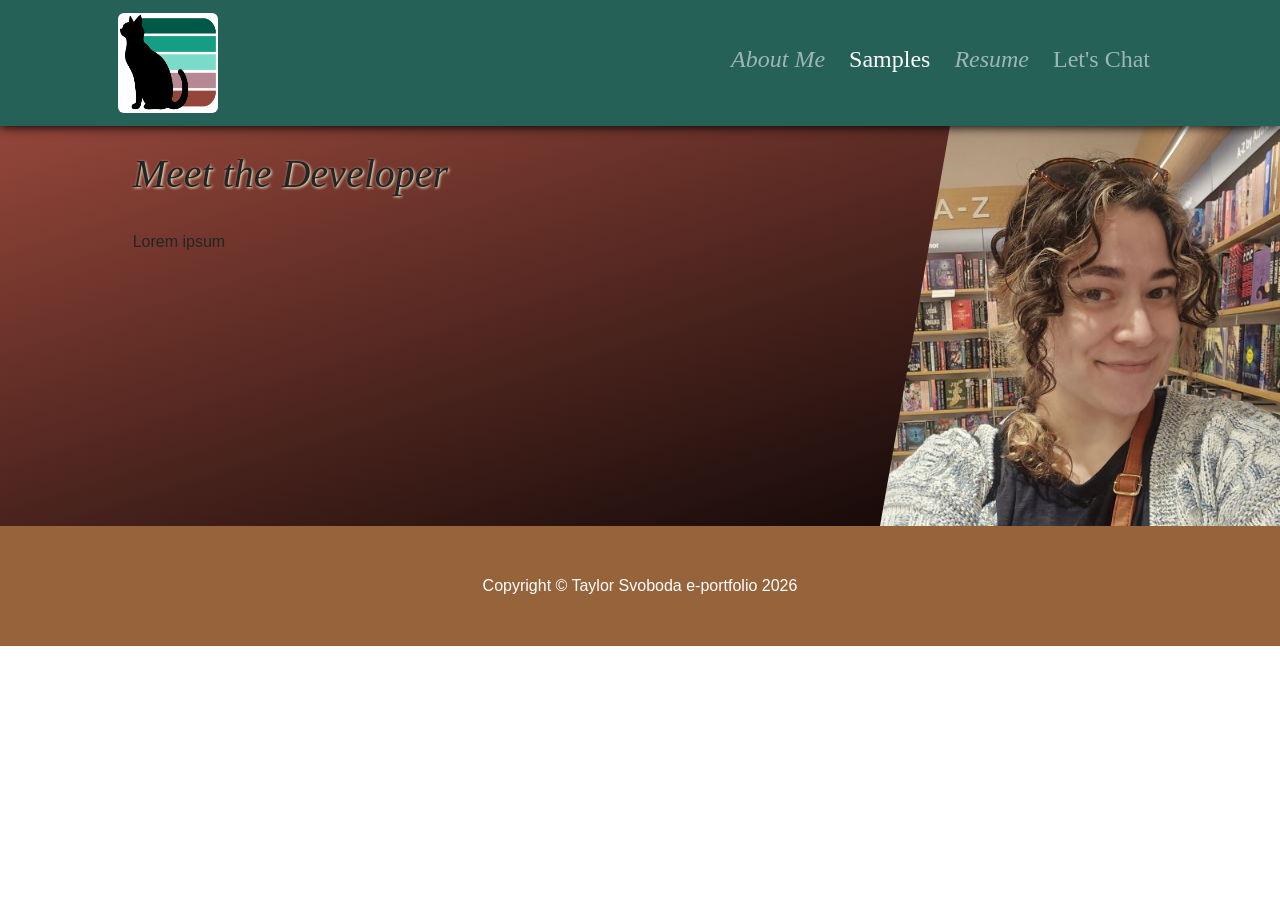
==== commit 687650f6: "feat: update about me heading" ====
--- a/about.html
+++ b/about.html
@@ -41,7 +41,7 @@
   <div class="full-width-grad-about">
     <div class="row">
       <div class="container col-lg-4">
-        <h1 id="about-h1" class="p-4 w-100"><i>About Me</i></h1>
+        <h1 id="about-h1" class="p-4 w-100"><i>Meet the Developer</i></h1>
         <p class="p-4 m-auto w-100">Lorem ipsum</p>
       </div>
       <div class="about-img"><img src="./images/taylor.jpg" /></div>
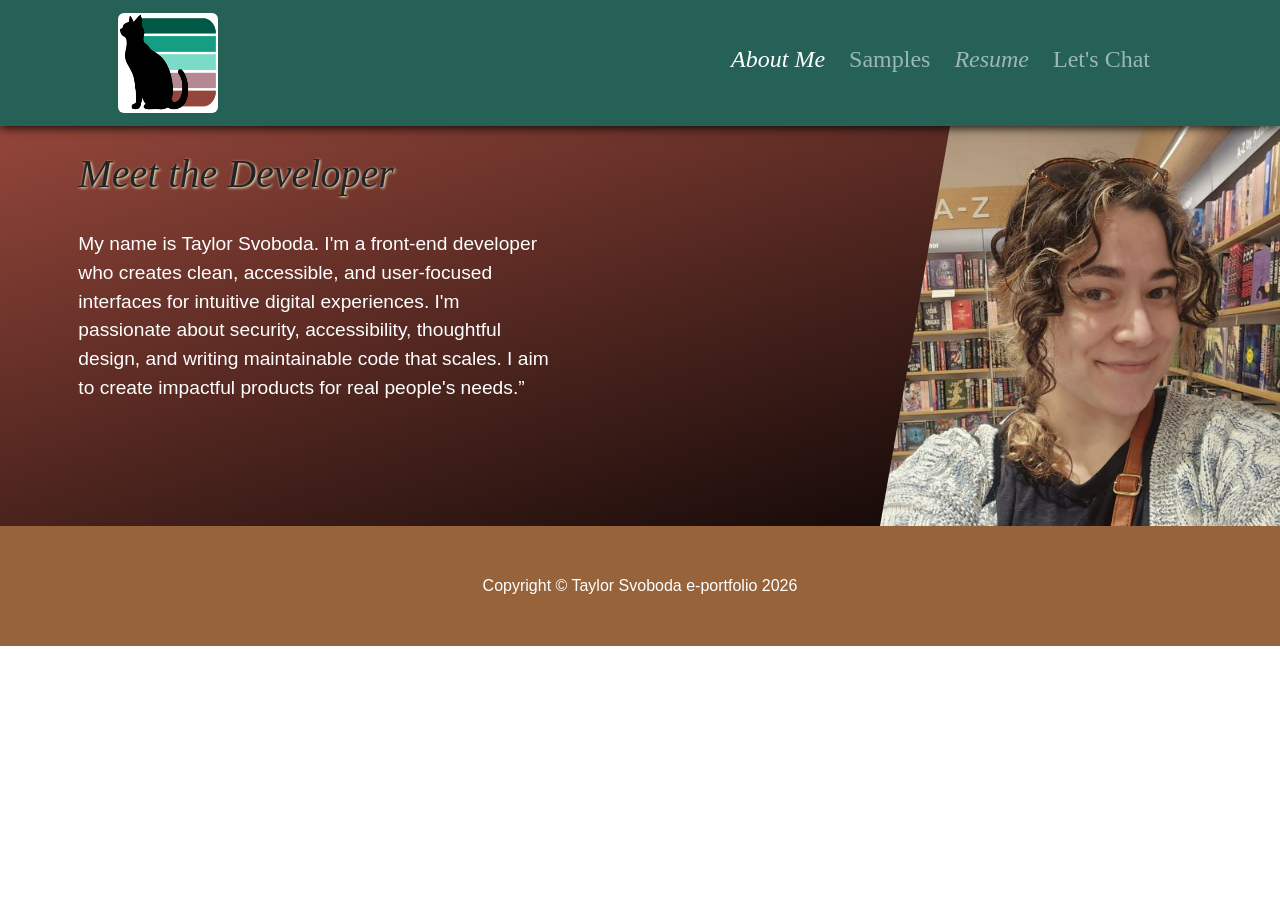
==== commit 84be0901: "feat: about blurb, css fix notes" ====
--- a/about.html
+++ b/about.html
@@ -23,10 +23,10 @@
       <div class="collapse navbar-collapse" id="navbarSupportedContent">
         <ul class="navbar-nav ms-auto mb-2 mb-lg-0">
           <li class="nav-item px-1">
-            <a class="nav-link" href="#"><i>About Me</i></a>
+            <a class="nav-link active" href="#"><i>About Me</i></a>
           </li>
           <li class="nav-item px-1">
-            <a class="nav-link active" aria-current="page" href="./samples.html">Samples</a>
+            <a class="nav-link" aria-current="page" href="./samples.html">Samples</a>
           </li>
           <li class="nav-item px-1">
             <a class="nav-link" href="./pages/resume.html"><i>Resume</i></a>
@@ -40,9 +40,9 @@
   </nav>
   <div class="full-width-grad-about">
     <div class="row">
-      <div class="container col-lg-4">
+      <div class="container col-lg-5">
         <h1 id="about-h1" class="p-4 w-100"><i>Meet the Developer</i></h1>
-        <p class="p-4 m-auto w-100">Lorem ipsum</p>
+        <p class="p-4 m-auto w-100 about">My name is Taylor Svoboda. I&apos;m a front-end developer who creates clean, accessible, and user-focused interfaces for intuitive digital experiences. I&apos;m passionate about security, accessibility, thoughtful design, and writing maintainable code that scales. I aim to create impactful products for real people&apos;s needs.” </p>
       </div>
       <div class="about-img"><img src="./images/taylor.jpg" /></div>
     </div>
--- a/styles.css
+++ b/styles.css
@@ -687,6 +687,7 @@
   cursor: default;
 }
 
+/* TODO: FIX, box-shadow creates right-side whitespace */
 .navbar {
   --bs-navbar-padding-x: 0;
   --bs-navbar-padding-y: 0.5rem;
@@ -989,10 +990,16 @@
 /* ABOUT */
 .full-width-grad-about {
   background-image: linear-gradient(to bottom right, var(--bs-secondary), black);
+  /* TODO: FIX, box-shadow creates right-side whitespace */
   /* TODO: fix, not showing */
   box-shadow: 0 10px 10px black;
   max-height: 400px;
   z-index: 1;
+}
+
+.about {
+  color: white;
+  font-size:larger;
 }
 
 #about-h1 {
@@ -1110,6 +1117,7 @@
   }
 }
 
+/* FIX: controls jump based on contents */
 .carousel-control-prev,
 .carousel-control-next {
   position: absolute;
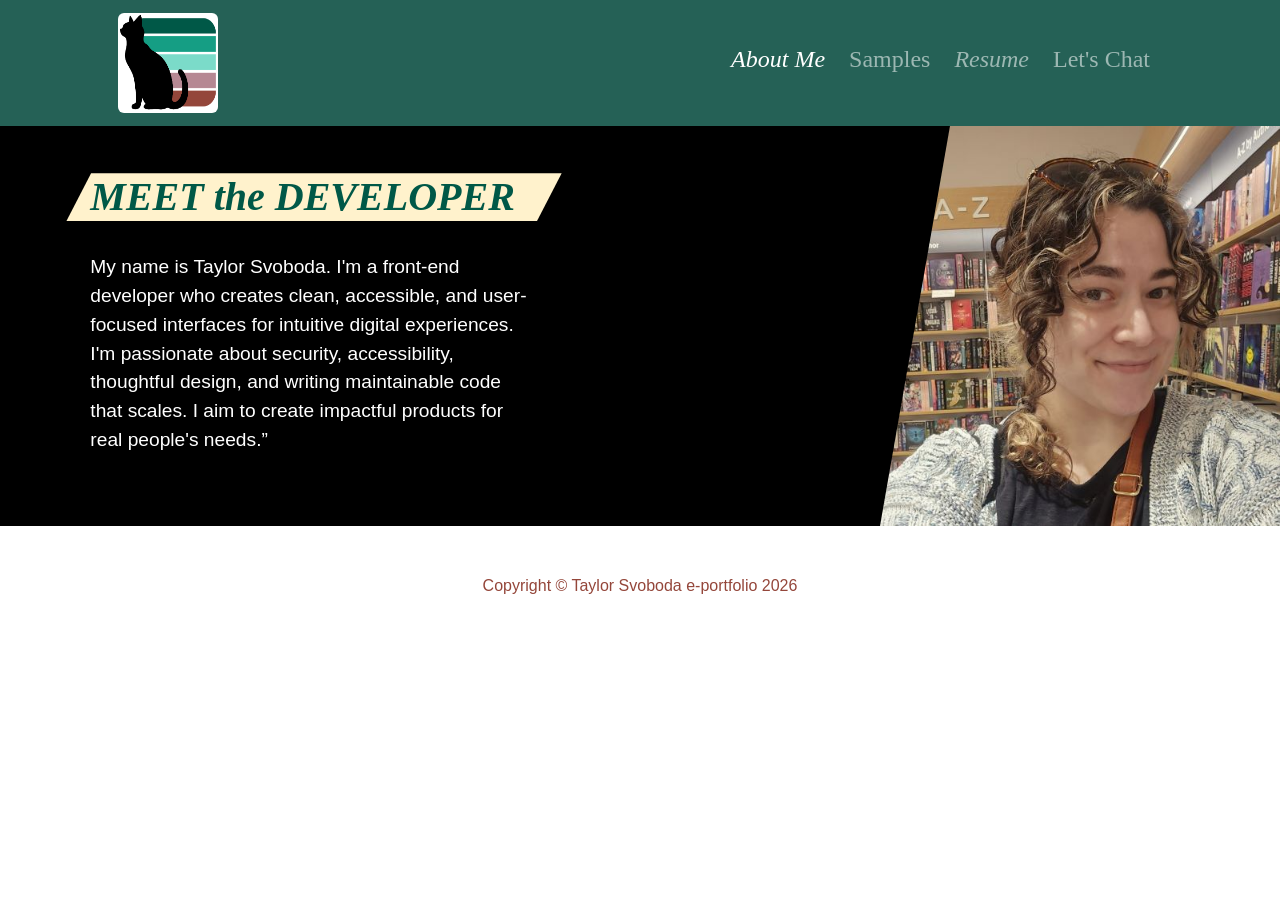
==== commit 4d0f2103: "feat: styling changes" ====
--- a/about.html
+++ b/about.html
@@ -29,27 +29,25 @@
             <a class="nav-link" aria-current="page" href="./samples.html">Samples</a>
           </li>
           <li class="nav-item px-1">
-            <a class="nav-link" href="./pages/resume.html"><i>Resume</i></a>
+            <a class="nav-link" href="#"><i>Resume</i></a>
           </li>
           <li class="nav-item px-1">
-            <a class="nav-link" href="./pages/contact.html">Let&#39s Chat</a>
+            <a class="nav-link" href="#">Let&#39s Chat</a>
           </li>
         </ul>
       </div>
     </div>
   </nav>
-  <div class="full-width-grad-about">
-    <div class="row">
-      <div class="container col-lg-5">
-        <h1 id="about-h1" class="p-4 w-100"><i>Meet the Developer</i></h1>
-        <p class="p-4 m-auto w-100 about">My name is Taylor Svoboda. I&apos;m a front-end developer who creates clean, accessible, and user-focused interfaces for intuitive digital experiences. I&apos;m passionate about security, accessibility, thoughtful design, and writing maintainable code that scales. I aim to create impactful products for real people&apos;s needs.” </p>
-      </div>
-      <div class="about-img"><img src="./images/taylor.jpg" /></div>
+  <div class="about row">
+    <div class="container col-lg-5 p-4 about-text">
+      <h1 class="about w-100 px-4 mx-auto"><i>MEET the DEVELOPER</i></h1>
+      <p class="p-4 m-auto w-100 about text-white">My name is Taylor Svoboda. I&apos;m a front-end developer who creates clean, accessible, and user-focused interfaces for intuitive digital experiences. I&apos;m passionate about security, accessibility, thoughtful design, and writing maintainable code that scales. I aim to create impactful products for real people&apos;s needs.” </p>
     </div>
+    <div class="about-img"><img src="./images/taylor.jpg" /></div>
   </div>
-  <footer class="py-5 bg-footer-dark">
+  <footer class="py-5">
     <div class="container px-4 px-lg-5">
-      <p class="m-0 text-center text-white">
+      <p class="m-0 text-center">
         Copyright &copy; Taylor Svoboda e-portfolio 2026
       </p>
     </div>
--- a/styles.css
+++ b/styles.css
@@ -87,6 +87,8 @@
   width:fit-content;
   color: #94463a;
   text-shadow: 1px 1px 3px #fffccf;
+  background-image: linear-gradient(to bottom right, #B68893, #d9d0d2);
+  clip-path: polygon(5% 0, 100% 0, 95% 100%, 0 100%);
 }
 
 h2, .h2 {
@@ -715,7 +717,7 @@
   align-items: center;
   justify-content: space-between;
   padding: var(--bs-navbar-padding-y) var(--bs-navbar-padding-x);
-  box-shadow: 0 1px 10px black;
+  /* box-shadow: 0 1px 10px black; */
   z-index: 2;
 }
 .navbar > .container,
@@ -988,26 +990,34 @@
 }
 
 /* ABOUT */
-.full-width-grad-about {
-  background-image: linear-gradient(to bottom right, var(--bs-secondary), black);
-  /* TODO: FIX, box-shadow creates right-side whitespace */
-  /* TODO: fix, not showing */
-  box-shadow: 0 10px 10px black;
+.about {
+  /* background-image: linear-gradient(to bottom right, var(--bs-secondary), black); */
+  /* box-shadow: 0 10px 10px black; */
   max-height: 400px;
   z-index: 1;
-}
-
-.about {
-  color: white;
+  background-color: black;
+}
+
+.about-text {
+  align-content: center;
+}
+
+.about p {
+  /* color: white; */
   font-size:larger;
-}
-
-#about-h1 {
+  align-content: center;
+}
+
+.about h1 {
   float: left;
-  text-shadow: 1px 1px 3px #fffccf;
+  background-color: #fff2cc;
+  color: var(--bs-primary);
+  font-weight: bold;
+  clip-path: polygon(5% 0, 100% 0, 95% 100%, 0 100%);
 }
 
 /* TODO make responsive */
+/* TODO align slanted angles of img, headings, etc */
 .about-img {
   max-width: 50%;
   float: right;
@@ -1231,6 +1241,10 @@
   position: relative;
 }
 
+footer {
+  color: var(--bs-secondary);
+}
+
 .transparent-frame-overlay {
   pointer-events: none;
   position: absolute;
@@ -2002,10 +2016,6 @@
   visibility: hidden !important;
 }
 
-.full-width-grad-samples {
-  background-image: linear-gradient(to bottom right, #B68893, white);
-}
-
 @media (min-width: 576px) {
   .float-sm-start {
     float: left !important;
